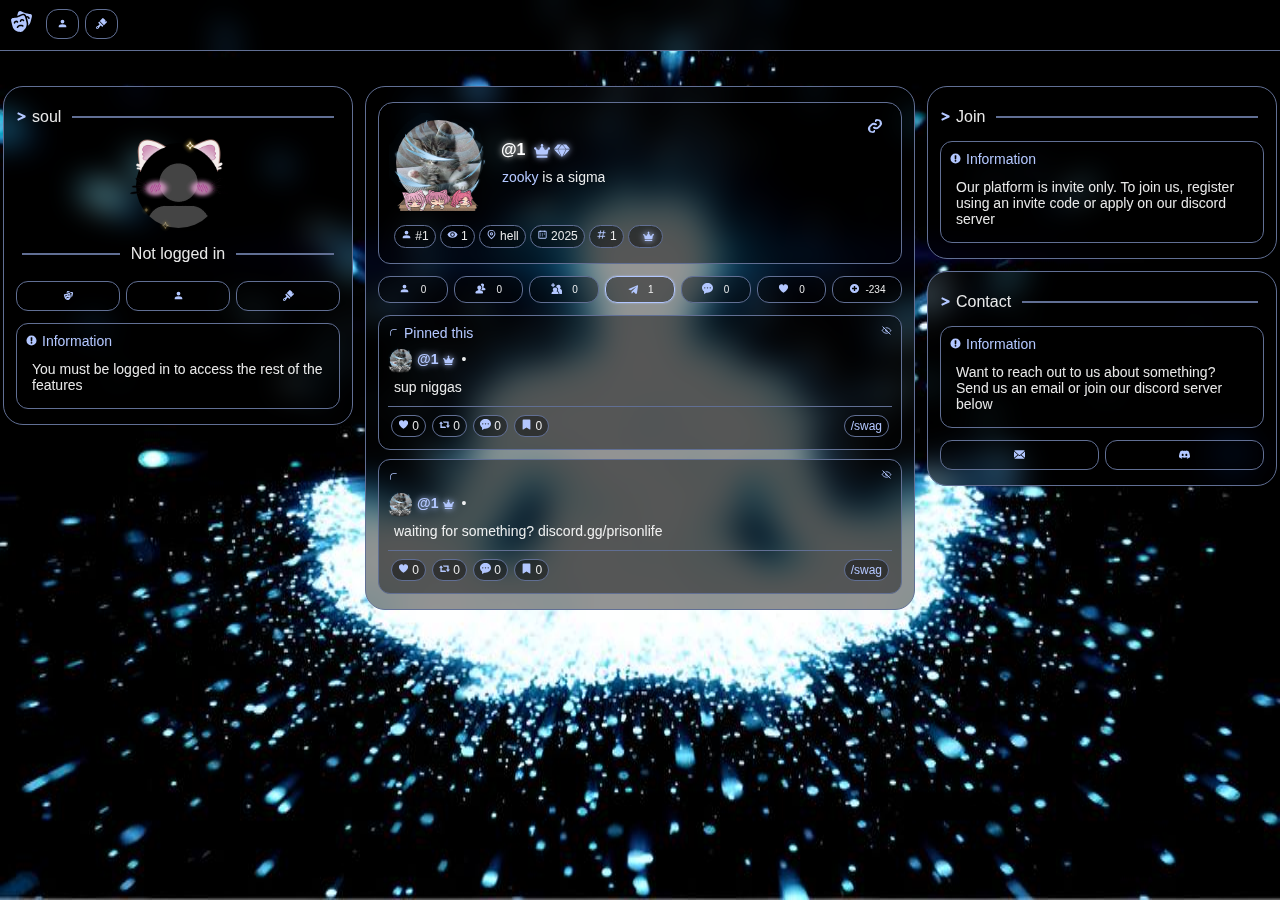
==== 9zs.html @ 9a7caa98 "Add files via upload" ====
<!DOCTYPE html>
<html lang="en" data-beasties-container>
  <head>
    <meta charset="utf-8" />
    <base />
    <title>@1</title>
    <meta name="viewport" content="width=device-width, initial-scale=1" />
    <link rel="icon" type="image/x-icon" href="../assets/img/favicon.ico" />
    <style>
      :root {
        --bg: #000000;
        --c-a: #0000006b;
        --c-b: #ffffff38;
        --c-c: #ffffffda;
        --c-d: #ffffffe8;
        --c-e: #ff4545;
        --b-a: 20px;
        --b-b: 15px;
        --b-c: 12px;
      }
      @media all and (min-width: 701px) {
        .pg {
          width: 550px;
        }
        .pgl,
        .pgr {
          width: 350px;
        }
        .pg,
        .pgl,
        .pgr {
          padding: 6px 3px;
          border-radius: var(--b-a);
          border: 1.5px solid var(--c-b);
          margin: 6px;
        }
        .app {
          margin: 80px 0;
        }
        .bg {
          background-size: 100% 100%;
        }
        .bn {
          border-radius: var(--b-b) var(--b-b) var(--b-c) var(--b-c);
        }
        .nvb {
          display: block;
          margin: 6px;
          float: left;
        }
        .nvt {
          display: none;
        }
      }
      @media all and (max-width: 700px) {
        .pg {
          width: 100dvw;
          min-height: 100dvh;
          margin: 0;
          padding: 50px 0 80px;
          border: none;
          border-radius: 0;
        }
        .app {
          margin: 0;
        }
        .bg {
          background-size: cover;
        }
        .bn {
          border-radius: var(--b-c);
        }
        .nvt {
          display: block;
          float: right;
          margin: 9px 3px;
        }
        .pgl,
        .pgr,
        .nvb {
          display: none;
        }
      }
      .app {
        display: flex;
        flex-direction: row;
        align-items: flex-start;
        justify-content: center;
      }
      .nv {
        display: inline-block;
        vertical-align: bottom;
        text-align: center;
        width: 100dvw;
        overflow: hidden;
        border-bottom: 1.5px solid var(--c-b);
        background: var(--c-a);
        -webkit-backdrop-filter: blur(15px);
        backdrop-filter: blur(15px);
        position: fixed;
        left: 0;
        top: 0;
        z-index: 999999;
        min-height: 50px;
      }
      .nvlg {
        display: flex;
        margin: 9px 3px 9px 9px;
        float: left;
        align-items: center;
        cursor: pointer;
      }
      .nvsc {
        background: var(--c-c);
        height: 2px;
        position: absolute;
        bottom: 0;
        transition: width 0.2s ease;
      }
      .pg {
        display: inline-block;
        text-align: center;
        background: var(--c-a);
        -webkit-backdrop-filter: blur(15px);
        backdrop-filter: blur(15px);
        box-sizing: border-box;
      }
      .pgl,
      .pgr {
        text-align: center;
        background: var(--c-a);
        -webkit-backdrop-filter: blur(15px);
        backdrop-filter: blur(15px);
        box-sizing: border-box;
      }
      .hd {
        margin: 9px;
        display: flex;
        flex-direction: row;
        align-items: center;
        gap: 5px;
        font-size: 16px;
        height: 30px;
        color: var(--c-d);
      }
      .dvdr {
        border: 1.5px solid var(--c-b);
        flex-grow: 1;
        margin: 6px;
      }
      .ints {
        display: flex;
        flex-direction: row;
        flex-wrap: wrap;
        justify-content: flex-start;
        border-top: 1.5px solid var(--c-b);
        margin-top: 5px;
        padding-top: 5px;
      }
      .ints:empty {
        display: none;
      }
      .int {
        padding: 3px 6px;
        font-size: 12px;
      }
      .mnt {
        padding: 0;
        margin: 0;
        background: none;
        border: none;
        box-shadow: none;
        color: var(--c-c);
        -webkit-user-select: none;
        user-select: none;
        cursor: pointer;
        font-size: inherit;
        text-align: left;
      }
      .mnt:hover {
        padding: 0;
        margin: 0;
        background: none;
        border: none;
        box-shadow: none;
        color: var(--c-c);
        text-shadow: 0 0 5px var(--c-b);
      }
      .lnk {
        padding: 0;
        margin: 0;
        background: none;
        border: none;
        box-shadow: none;
        color: var(--c-c);
        -webkit-user-select: none;
        user-select: none;
        cursor: pointer;
      }
      .lnk:hover {
        padding: 0;
        margin: 0;
        background: none;
        border: none;
        box-shadow: none;
        color: var(--c-c);
        text-shadow: 0 0 5px var(--c-b);
      }
      .ev {
        display: flex;
        align-items: center;
        justify-content: space-evenly;
      }
      .bdgc {
        position: relative;
        display: inline-block;
        -webkit-user-select: none;
        user-select: none;
      }
      .bdg {
        margin: 2px;
        vertical-align: middle;
        -webkit-user-select: none;
        user-select: none;
        transition: transform 0.2s ease-in-out;
      }
      .bdg:hover {
        transform: rotate(360deg);
      }
      .av {
        margin: 2px;
        border-radius: 50%;
        vertical-align: middle;
        pointer-events: none;
        -webkit-user-select: none;
        user-select: none;
      }
      .csml {
        position: absolute;
        vertical-align: middle;
        pointer-events: none;
        -webkit-user-select: none;
        user-select: none;
        left: -5px;
        top: -5px;
      }
      .csms {
        position: absolute;
        vertical-align: middle;
        pointer-events: none;
        -webkit-user-select: none;
        user-select: none;
        left: 0;
        top: 0;
      }
      .bg {
        width: 100dvw;
        height: 100dvh;
        background-repeat: no-repeat;
        position: fixed;
        top: 0;
        left: 0;
      }
      .bn {
        background: var(--c-a);
        background-repeat: no-repeat;
        background-size: 100% 100%;
        border: 1.5px solid var(--c-b);
        padding: 15px;
        margin: 9px;
        animation: fdanim 0.2s ease-in;
      }
      .un {
        color: var(--x);
        font-size: inherit;
        font-weight: 700;
        margin: 3px;
        -webkit-user-select: none;
        user-select: none;
        cursor: pointer;
      }
      .dt {
        font-size: 14px;
        margin: 0 5px;
        -webkit-user-select: none;
        user-select: none;
      }
      .hl {
        font-size: 14px;
        margin: 0 0 6px;
        color: var(--c-c);
      }
      .cn {
        overflow: auto;
        max-height: 1500px;
        border: 1.5px solid var(--c-b);
        border-radius: var(--b-c);
        padding: 9px;
        word-wrap: break-word;
        margin: 9px;
        font-size: 14px;
        text-align: left;
        z-index: 9999;
        background: var(--c-a);
        animation: fdanim 0.2s ease-in;
      }
      .ubl {
        margin: 0;
        padding: 3px 4px;
        font-size: 12px;
        position: absolute;
        width: 79px;
        height: 17px;
        bottom: -5px;
        left: 0;
        overflow: auto;
        z-index: 99999;
        text-align: center;
        color: var(--c-d);
        -webkit-user-select: none;
        user-select: none;
        text-decoration: none;
        white-space: nowrap;
        cursor: pointer;
        background-repeat: no-repeat;
        background-size: 100% 100%;
        align-content: center;
      }
      .ubs {
        margin: 0;
        padding: 2px;
        font-size: 4px;
        position: absolute;
        width: 20px;
        height: 4px;
        bottom: 0;
        left: 0;
        overflow: auto;
        z-index: 99999;
        text-align: center;
        color: var(--c-d);
        -webkit-user-select: none;
        user-select: none;
        text-decoration: none;
        white-space: nowrap;
        cursor: pointer;
        background-repeat: no-repeat;
        background-size: 100% 100%;
        align-content: center;
      }
      .bi {
        max-height: 85px;
        overflow: auto;
        text-align: left;
        word-break: break-word;
        white-space: pre-wrap;
        color: var(--c-d);
        -webkit-user-select: none;
        user-select: none;
        font-size: 14px;
      }
      .cnt {
        color: var(--c-d);
        text-align: left;
        word-break: break-word;
        white-space: pre-wrap;
        padding: 6px;
        font-size: inherit;
      }
      .tr {
        float: right;
        font-size: 12px;
        color: var(--c-c);
      }
      .rw {
        display: flex;
        flex-direction: row;
        justify-content: space-evenly;
        margin: 6px;
        animation: fdanim 0.2s ease-in;
      }
      .bx {
        text-align: center;
        padding: 3px 6px;
        margin: 9px;
        border-radius: var(--b-c);
        background: var(--c-a);
        border: 1.5px solid var(--c-b);
        color: var(--c-d);
        -webkit-user-select: none;
        user-select: none;
        text-decoration: none;
        font-size: 12px;
        z-index: 999999;
        animation: fdanim 0.2s ease-in;
      }
      .sig {
        padding: 3px 6px;
        margin: 3px 3px 3px auto;
        text-align: center;
        border-radius: var(--b-c);
        background: var(--c-a);
        border: 1.5px solid var(--c-b);
        color: var(--c-d);
        -webkit-user-select: none;
        user-select: none;
        text-decoration: none;
        font-size: 12px;
        z-index: 999999;
        animation: fdanim 0.2s ease-in;
      }
      @keyframes fdanim {
        0% {
          opacity: 0;
        }
        to {
          opacity: 1;
        }
      }
      .glw {
        filter: drop-shadow(0 0 3px var(--x));
      }
      [data-title]:hover {
        position: relative;
      }
      [data-title]:hover:after {
        background: var(--c-a);
        border: 1.5px solid var(--c-b);
        border-radius: var(--b-c);
        color: var(--c-d);
        -webkit-user-select: none;
        user-select: none;
        text-decoration: none;
        font-size: 14px;
        content: attr(data-title);
        margin-bottom: 10px;
        top: -35px;
        left: 0;
        padding: 6px 10px;
        position: absolute;
        width: max-content;
        z-index: 9999;
        cursor: pointer;
        animation: datatitleanim 0.2s ease forwards, fdoanim 2s forwards;
      }
      @keyframes datatitleanim {
        0% {
          transform: scale(0);
          top: 0;
        }
        to {
          transform: scale(1);
          top: -35px;
        }
      }
      body,
      html {
        display: flex;
        flex-direction: column;
        align-items: center;
        text-align: center;
        width: 100%;
        min-height: 100dvh;
        overflow-x: hidden;
        background: var(--bg);
        color: var(--c-d);
        font-family: arial;
        box-sizing: border-box;
        margin: 0;
        padding: 0;
        -webkit-text-size-adjust: 100%;
        scrollbar-width: none;
      }
      *::-webkit-scrollbar {
        display: none;
      }
      button,
      a {
        text-align: center;
        align-items: center;
        padding: 6px 10px;
        margin: 3px;
        border-radius: var(--b-c);
        background: var(--c-a);
        color: var(--c-d);
        border: 1.5px solid var(--c-b);
        -webkit-user-select: none;
        user-select: none;
        text-decoration: none;
        font-size: 14px;
        transition: transform 0.2s;
        cursor: pointer;
      }
      img {
        -webkit-user-select: none;
        user-select: none;
      }
      button:hover,
      a:hover,
      .act,
      .bn:hover,
      .cn:hover,
      .bx:hover,
      .sig:hover {
        border: 1.5px solid var(--c-c);
        box-shadow: 0 0 1.5px var(--c-c);
      }
    </style>
    <link
      rel="stylesheet"
      href="styles-ADPBW2C3.css"
      media="print"
      onload="this.media='all'"
    />
    <noscript><link rel="stylesheet" href="styles-ADPBW2C3.css" /></noscript>
    <meta name="title" content="@1" />
    <meta name="og:title" content="@1" />
    <meta name="twitter:title" content="@1" />
    <meta name="description" content="hi from mars" />
    <meta name="og:description" content="" />
    <meta name="theme-color" content="#b3c7ff" />
    <meta name="og:image" content="" />
    <meta name="twitter:card" content="summary" />
    <meta name="og:type" content="website" />
  </head>
  <body>
    <!--nghm-->
    <script type="text/javascript" id="ng-event-dispatch-contract">
      (() => {
        function p(t, n, r, o, e, i, f, m) {
          return {
            eventType: t,
            event: n,
            targetElement: r,
            eic: o,
            timeStamp: e,
            eia: i,
            eirp: f,
            eiack: m,
          };
        }
        function u(t) {
          let n = [],
            r = (e) => {
              n.push(e);
            };
          return {
            c: t,
            q: n,
            et: [],
            etc: [],
            d: r,
            h: (e) => {
              r(p(e.type, e, e.target, t, Date.now()));
            },
          };
        }
        function s(t, n, r) {
          for (let o = 0; o < n.length; o++) {
            let e = n[o];
            (r ? t.etc : t.et).push(e), t.c.addEventListener(e, t.h, r);
          }
        }
        function c(t, n, r, o, e = window) {
          let i = u(t);
          e._ejsas || (e._ejsas = {}), (e._ejsas[n] = i), s(i, r), s(i, o, !0);
        }
        window.__jsaction_bootstrap = c;
      })();
    </script>
    <script>
      window.__jsaction_bootstrap(document.body, "ng", ["click"], ["error"]);
    </script>
    <root ng-version="19.1.1" ngh="29" ng-server-context="ssr"
      ><!----><!----><router-outlet
      ></router-outlet
      ><profile ngh="28"
        ><div class="app" style="--c-b: #616f94; --c-c: #b3c7ff">
          <navbar ngh="4"
            ><div class="nv">
              <div class="nvlg" tabindex="0" jsaction="click:;">
                <icons
                  icon="logo"
                  width="25"
                  height="25"
                  color="var(--c-c)"
                  ngh="0"
                  ><svg
                    viewBox="0 0 24 24"
                    fill="none"
                    xmlns="http://www.w3.org/2000/svg"
                    width="25"
                    height="25"
                  >
                    <g fill="var(--c-c)">
                      <path
                        d="m21.54 9.14-.85 3.3a6.76 6.76 0 0 1-2.34 3.68 8.64 8.64 0 0 0-.14-3.82l-.86-3.37-.15-.58c.17-.08.38-.1.6-.04.37.1.6.4.63.7a.75.75 0 1 0 1.5-.15 2.34 2.34 0 0 0-1.75-2 2.4 2.4 0 0 0-1.41.05l-.02-.05a3.61 3.61 0 0 0-1.17-1.69 3.45 3.45 0 0 0-1.13-.56 3.43 3.43 0 0 0-2.07.12c-.55.19-1.2.5-1.92.83l-.07.03c-1.19.56-1.66.77-2.15.93l-.44.13.33-1.27c.44-1.72.66-2.58 1.23-3.01.2-.15.41-.25.64-.32.68-.2 1.46.17 3.01.9 1.15.54 1.73.8 2.33 1l.63.18c.61.14 1.24.21 2.5.35 1.69.18 2.54.27 3.04.8.16.17.3.38.4.6.29.68.07 1.54-.37 3.26Z"
                      />
                      <path
                        fill-rule="evenodd"
                        clip-rule="evenodd"
                        d="m16.76 12.68-.85-3.3c-.44-1.72-.66-2.58-1.23-3.01-.2-.15-.41-.25-.64-.32-.68-.2-1.46.17-3.02.9-1.15.54-1.72.8-2.32 1l-.63.18c-.62.14-1.24.21-2.5.35-1.7.18-2.54.27-3.04.8-.16.17-.3.38-.4.6-.29.68-.07 1.54.37 3.26l.85 3.3c.99 3.87 4.3 5.09 6.51 5.47.68.11 1.02.17 2.05-.12a3.76 3.76 0 0 0 1.82-.97c1.74-1.48 4.02-4.27 3.03-8.14ZM6 13.37c.02-.3.25-.6.63-.7.38-.1.73.04.9.29a.75.75 0 0 0 1.23-.88 2.34 2.34 0 0 0-2.52-.86 2.34 2.34 0 0 0-1.74 2 .75.75 0 0 0 1.5.15Zm5.8-1.56c.02-.3.25-.6.63-.7.38-.1.73.05.9.3a.75.75 0 1 0 1.22-.88 2.34 2.34 0 0 0-2.5-.87 2.34 2.34 0 0 0-1.75 2.01.75.75 0 0 0 1.5.14Zm1.84 3.82a.75.75 0 0 1-.89 1.21l-.1-.05c-.07-.05-.2-.1-.4-.16a3.2 3.2 0 0 0-1.68.04 3.2 3.2 0 0 0-1.48.81 2.06 2.06 0 0 0-.32.42.75.75 0 0 1-1.37-.6l.68.3-.68-.3v-.01l.01-.03a1.92 1.92 0 0 1 .15-.26 4.7 4.7 0 0 1 2.62-1.78 4.7 4.7 0 0 1 2.47-.03 3.56 3.56 0 0 1 .95.41l.02.02h.01Z"
                      />
                    </g></svg
                  ><!----><!----><!----><!----><!----><!----><!----><!----><!----><!----><!----><!----><!----><!----><!----><!----><!----><!----><!----><!----><!----><!----><!----><!----><!----><!----><!----><!----><!----><!----><!----><!----><!----><!----><!----><!----><!----><!----><!----><!----><!----><!----><!----><!----><!----><!----><!----><!----><!----><!----><!----><!----><!----><!----></icons
                >
              </div>
              <!----><button class="nvt" jsaction="click:;">
                <icons icon="bars" width="11" height="11" ngh="1"
                  ><!----><!----><!----><!----><!----><!----><!----><!----><!----><!----><!----><!----><!----><!----><!----><!----><!----><!----><!----><!----><!----><!----><!----><!----><!----><!----><!----><!----><!----><!----><!----><!----><!----><!----><!----><!----><!----><!----><svg
                    viewBox="-32 0 512 512"
                    xmlns="http://www.w3.org/2000/svg"
                    width="11"
                    height="11"
                    fill="var(--c-c)"
                  >
                    <path
                      d="M16 132h416a16 16 0 0 0 16-16V76a16 16 0 0 0-16-16H16A16 16 0 0 0 0 76v40a16 16 0 0 0 16 16zm0 160h416a16 16 0 0 0 16-16v-40a16 16 0 0 0-16-16H16a16 16 0 0 0-16 16v40a16 16 0 0 0 16 16zm0 160h416a16 16 0 0 0 16-16v-40a16 16 0 0 0-16-16H16a16 16 0 0 0-16 16v40a16 16 0 0 0 16 16z"
                    /></svg
                  ><!----><!----><!----><!----><!----><!----><!----><!----><!----><!----><!----><!----><!----><!----><!----><!----></icons
                >
              </button>
              <div class="nvb">
                <!----><button
                  routerlink="/auth"
                  tabindex="0"
                  jsaction="click:;"
                >
                  <icons
                    icon="user"
                    width="11"
                    height="11"
                    color="var(--c-c)"
                    ngh="2"
                    ><!----><!----><!----><!----><!----><!----><svg
                      viewBox="0 0 32 32"
                      xmlns="http://www.w3.org/2000/svg"
                      width="11"
                      height="11"
                      fill="var(--c-c)"
                    >
                      <path
                        d="M16 16a5 5 0 1 0 0-11 5 5 0 0 0 0 11zm0 2c-7 0-11 3-11 5v4h22v-4c0-2-4-5-11-5z"
                      /></svg
                    ><!----><!----><!----><!----><!----><!----><!----><!----><!----><!----><!----><!----><!----><!----><!----><!----><!----><!----><!----><!----><!----><!----><!----><!----><!----><!----><!----><!----><!----><!----><!----><!----><!----><!----><!----><!----><!----><!----><!----><!----><!----><!----><!----><!----><!----><!----><!----><!----></icons
                  ></button
                ><!----><button
                  routerlink="/premium"
                  tabindex="0"
                  jsaction="click:;"
                >
                  <icons
                    icon="brush"
                    width="11"
                    height="11"
                    color="var(--c-c)"
                    ngh="3"
                    ><!----><!----><!----><!----><!----><!----><!----><!----><!----><!----><!----><!----><!----><!----><!----><!----><!----><!----><!----><!----><!----><!----><!----><!----><!----><svg
                      xmlns="http://www.w3.org/2000/svg"
                      viewBox="0 0 444.9 444.9"
                      xml:space="preserve"
                      width="11"
                      height="11"
                      fill="var(--c-c)"
                    >
                      <path
                        d="M440 173c6-6 6-15 0-21l-22-23c-5-5-13-5-19-1l-47 32 32-48c4-6 3-14-2-19l-49-49c-5-4-11-5-17-3l-9 4 4-9c3-5 2-12-3-16L293 4c-6-5-15-5-21 0L153 123l168 169 119-119zM131 146l-35 34a15 15 0 0 0 0 21l33 33a29 29 0 0 1-5 45c-96 62-105 71-108 73a54 54 0 0 0 76 77c3-3 12-12 74-108a29 29 0 0 1 45-5l33 33c5 6 15 6 21 0l34-35-168-168zM70 405a21 21 0 1 1-30-30 21 21 0 0 1 30 30z"
                      /></svg
                    ><!----><!----><!----><!----><!----><!----><!----><!----><!----><!----><!----><!----><!----><!----><!----><!----><!----><!----><!----><!----><!----><!----><!----><!----><!----><!----><!----><!----><!----></icons
                  >
                </button>
              </div>
              <div class="nvsc" style="width: 0%"></div></div
          ></navbar>
          <div
            class="bg"
            style="background-image: url(../assets/img/2024/8/mega.png)"
          ></div>
          <left ngh="8"
            ><div style="display: flex; flex-direction: column">
              <!---->
              <div class="pgl">
                <div class="hd">
                  <icons
                    icon="rightarrow"
                    width="11"
                    height="11"
                    color="var(--c-c)"
                    ngh="5"
                    ><!----><!----><!----><!----><!----><!----><!----><!----><!----><!----><!----><!----><!----><!----><svg
                      viewBox="-64 0 512 512"
                      xmlns="http://www.w3.org/2000/svg"
                      width="11"
                      height="11"
                      fill="var(--c-c)"
                    >
                      <path
                        d="M365.5 209.8 59.2 67a32 32 0 0 0-42.6 15.5L3 111.6a32 32 0 0 0 15.5 42.7L237 256 18.5 358A32 32 0 0 0 3 400.5l13.5 29A32 32 0 0 0 59.1 445l306.4-143a32 32 0 0 0 18.5-29V239a32 32 0 0 0-18.5-29z"
                      /></svg
                    ><!----><!----><!----><!----><!----><!----><!----><!----><!----><!----><!----><!----><!----><!----><!----><!----><!----><!----><!----><!----><!----><!----><!----><!----><!----><!----><!----><!----><!----><!----><!----><!----><!----><!----><!----><!----><!----><!----><!----><!----></icons
                  >
                  soul
                  <div class="dvdr"></div>
                </div>
                <div class="rw">
                  <avatar size="large" ngh="6"
                    ><div style="display: inline-block; position: relative">
                      <!----><img
                        alt="kitty"
                        src="../assets/img/static/cosmetics/kitty.png"
                        width="100"
                        height="100"
                        class="csml"
                        jsaction="error:;"
                      /><!----><img
                        alt="avatar"
                        class="av"
                        src="../assets/img/static/images/avatar.png"
                        width="85"
                        height="85"
                        jsaction="error:;"
                      /></div
                  ></avatar>
                </div>
                <div class="hd">
                  <div class="dvdr"></div>
                  <div style="margin: 0; font-size: 16px">Not logged in</div>
                  <div class="dvdr"></div>
                </div>
                <div class="rw">
                  <button
                    routerlink="/"
                    style="width: 100%"
                    tabindex="0"
                    jsaction="click:;"
                  >
                    <icons
                      icon="logo"
                      width="11"
                      height="11"
                      color="var(--c-c)"
                      ngh="0"
                      ><svg
                        viewBox="0 0 24 24"
                        fill="none"
                        xmlns="http://www.w3.org/2000/svg"
                        width="11"
                        height="11"
                      >
                        <g fill="var(--c-c)">
                          <path
                            d="m21.54 9.14-.85 3.3a6.76 6.76 0 0 1-2.34 3.68 8.64 8.64 0 0 0-.14-3.82l-.86-3.37-.15-.58c.17-.08.38-.1.6-.04.37.1.6.4.63.7a.75.75 0 1 0 1.5-.15 2.34 2.34 0 0 0-1.75-2 2.4 2.4 0 0 0-1.41.05l-.02-.05a3.61 3.61 0 0 0-1.17-1.69 3.45 3.45 0 0 0-1.13-.56 3.43 3.43 0 0 0-2.07.12c-.55.19-1.2.5-1.92.83l-.07.03c-1.19.56-1.66.77-2.15.93l-.44.13.33-1.27c.44-1.72.66-2.58 1.23-3.01.2-.15.41-.25.64-.32.68-.2 1.46.17 3.01.9 1.15.54 1.73.8 2.33 1l.63.18c.61.14 1.24.21 2.5.35 1.69.18 2.54.27 3.04.8.16.17.3.38.4.6.29.68.07 1.54-.37 3.26Z"
                          />
                          <path
                            fill-rule="evenodd"
                            clip-rule="evenodd"
                            d="m16.76 12.68-.85-3.3c-.44-1.72-.66-2.58-1.23-3.01-.2-.15-.41-.25-.64-.32-.68-.2-1.46.17-3.02.9-1.15.54-1.72.8-2.32 1l-.63.18c-.62.14-1.24.21-2.5.35-1.7.18-2.54.27-3.04.8-.16.17-.3.38-.4.6-.29.68-.07 1.54.37 3.26l.85 3.3c.99 3.87 4.3 5.09 6.51 5.47.68.11 1.02.17 2.05-.12a3.76 3.76 0 0 0 1.82-.97c1.74-1.48 4.02-4.27 3.03-8.14ZM6 13.37c.02-.3.25-.6.63-.7.38-.1.73.04.9.29a.75.75 0 0 0 1.23-.88 2.34 2.34 0 0 0-2.52-.86 2.34 2.34 0 0 0-1.74 2 .75.75 0 0 0 1.5.15Zm5.8-1.56c.02-.3.25-.6.63-.7.38-.1.73.05.9.3a.75.75 0 1 0 1.22-.88 2.34 2.34 0 0 0-2.5-.87 2.34 2.34 0 0 0-1.75 2.01.75.75 0 0 0 1.5.14Zm1.84 3.82a.75.75 0 0 1-.89 1.21l-.1-.05c-.07-.05-.2-.1-.4-.16a3.2 3.2 0 0 0-1.68.04 3.2 3.2 0 0 0-1.48.81 2.06 2.06 0 0 0-.32.42.75.75 0 0 1-1.37-.6l.68.3-.68-.3v-.01l.01-.03a1.92 1.92 0 0 1 .15-.26 4.7 4.7 0 0 1 2.62-1.78 4.7 4.7 0 0 1 2.47-.03 3.56 3.56 0 0 1 .95.41l.02.02h.01Z"
                          />
                        </g></svg
                      ><!----><!----><!----><!----><!----><!----><!----><!----><!----><!----><!----><!----><!----><!----><!----><!----><!----><!----><!----><!----><!----><!----><!----><!----><!----><!----><!----><!----><!----><!----><!----><!----><!----><!----><!----><!----><!----><!----><!----><!----><!----><!----><!----><!----><!----><!----><!----><!----><!----><!----><!----><!----><!----><!----></icons
                    ></button
                  ><button
                    routerlink="/auth"
                    style="width: 100%"
                    tabindex="0"
                    jsaction="click:;"
                  >
                    <icons
                      icon="user"
                      width="11"
                      height="11"
                      color="var(--c-c)"
                      ngh="2"
                      ><!----><!----><!----><!----><!----><!----><svg
                        viewBox="0 0 32 32"
                        xmlns="http://www.w3.org/2000/svg"
                        width="11"
                        height="11"
                        fill="var(--c-c)"
                      >
                        <path
                          d="M16 16a5 5 0 1 0 0-11 5 5 0 0 0 0 11zm0 2c-7 0-11 3-11 5v4h22v-4c0-2-4-5-11-5z"
                        /></svg
                      ><!----><!----><!----><!----><!----><!----><!----><!----><!----><!----><!----><!----><!----><!----><!----><!----><!----><!----><!----><!----><!----><!----><!----><!----><!----><!----><!----><!----><!----><!----><!----><!----><!----><!----><!----><!----><!----><!----><!----><!----><!----><!----><!----><!----><!----><!----><!----><!----></icons
                    ></button
                  ><button
                    routerlink="/premium"
                    style="width: 100%"
                    tabindex="0"
                    jsaction="click:;"
                  >
                    <icons
                      icon="brush"
                      width="11"
                      height="11"
                      color="var(--c-c)"
                      ngh="3"
                      ><!----><!----><!----><!----><!----><!----><!----><!----><!----><!----><!----><!----><!----><!----><!----><!----><!----><!----><!----><!----><!----><!----><!----><!----><!----><svg
                        xmlns="http://www.w3.org/2000/svg"
                        viewBox="0 0 444.9 444.9"
                        xml:space="preserve"
                        width="11"
                        height="11"
                        fill="var(--c-c)"
                      >
                        <path
                          d="M440 173c6-6 6-15 0-21l-22-23c-5-5-13-5-19-1l-47 32 32-48c4-6 3-14-2-19l-49-49c-5-4-11-5-17-3l-9 4 4-9c3-5 2-12-3-16L293 4c-6-5-15-5-21 0L153 123l168 169 119-119zM131 146l-35 34a15 15 0 0 0 0 21l33 33a29 29 0 0 1-5 45c-96 62-105 71-108 73a54 54 0 0 0 76 77c3-3 12-12 74-108a29 29 0 0 1 45-5l33 33c5 6 15 6 21 0l34-35-168-168zM70 405a21 21 0 1 1-30-30 21 21 0 0 1 30 30z"
                        /></svg
                      ><!----><!----><!----><!----><!----><!----><!----><!----><!----><!----><!----><!----><!----><!----><!----><!----><!----><!----><!----><!----><!----><!----><!----><!----><!----><!----><!----><!----><!----></icons
                    >
                  </button>
                </div>
                <div class="cn">
                  <div class="hl">
                    <icons
                      icon="info"
                      width="11"
                      height="11"
                      color="var(--c-c)"
                      ngh="7"
                      ><!----><!----><!----><!----><!----><!----><!----><!----><!----><!----><!----><!----><!----><!----><!----><!----><!----><!----><!----><!----><!----><!----><!----><!----><!----><!----><!----><!----><!----><!----><!----><!----><!----><!----><!----><!----><!----><!----><!----><svg
                        xmlns="http://www.w3.org/2000/svg"
                        viewBox="0 0 24 24"
                        width="11"
                        height="11"
                        fill="var(--c-c)"
                      >
                        <path
                          fill-rule="evenodd"
                          d="M1 12a11 11 0 1 1 22 0 11 11 0 0 1-22 0m9-6c0-.5.5-1 1-1h2c.5 0 1 .5 1 1l-.4 7c0 .6-.5 1-1 1h-1.2a1 1 0 0 1-1-1l-.3-7Zm4 11a2 2 0 1 1-4 0 2 2 0 0 1 4 0"
                          clip-rule="evenodd"
                        /></svg
                      ><!----><!----><!----><!----><!----><!----><!----><!----><!----><!----><!----><!----><!----><!----><!----></icons
                    ><span style="margin-left: 5px">Information</span>
                  </div>
                  <div class="cnt">You must be logged in to access the rest of the features</div>
                </div>
              </div>
              <!---->
            </div></left
          >
          <div class="pg">
            <div class="bn">
              <div style="position: relative">
                <div style="position: absolute; top: 0px; right: 0px">
                  <a
                    target="_blank"
                    rel="noopener noreferrer"
                    style="
                      padding: 0;
                      background: none;
                      border: none;
                      box-shadow: none;
                    "
                    href="https@discord.gg/prisonlife"
                    data-title="https://discord.gg/prisonlife"
                    ><icons icon="link" width="16" height="16" ngh="9"
                      ><!----><!----><!----><!----><!----><!----><!----><!----><!----><!----><!----><!----><!----><!----><!----><!----><!----><!----><!----><!----><!----><!----><!----><!----><!----><!----><!----><!----><svg
                        viewBox="0 0 24 24"
                        fill="none"
                        xmlns="http://www.w3.org/2000/svg"
                        width="16"
                        height="16"
                      >
                        <path
                          d="M16 2c-1-1-3 0-4 1v3h2V5a3 3 0 0 1 5 3v2l-3 3a3 3 0 0 1-4 0h-2l-1 1v1a6 6 0 0 0 9 0l3-3a6 6 0 0 0-5-10Z"
                          fill="  #b3c7ff"
                        />
                        <path
                          d="M11 7a6 6 0 0 0-5 2l-3 3a6 6 0 0 0 5 10c1 1 3 0 4-1v-3h-2v1a3 3 0 0 1-5-3v-2l3-3a3 3 0 0 1 4 0h2l1-1V9a6 6 0 0 0-4-2Z"
                          fill="#b3c7ff"
                        /></svg
                      ><!----><!----><!----><!----><!----><!----><!----><!----><!----><!----><!----><!----><!----><!----><!----><!----><!----><!----><!----><!----><!----><!----><!----><!----><!----><!----></icons
                    ></a
                  ><!---->
                </div>
              </div>
              <div
                style="display: flex; flex-direction: row; align-items: center"
              >
                <avatar size="large" ngh="10"
                  ><div style="display: inline-block; position: relative">
                    <div
                      tabindex="0"
                      class="ubl"
                      style="
                        border: none;
                        backdrop-filter: none;
                        -webkit-backdrop-filter: none;
                        border-radius: 0;
                        background-image: url(../assets/img/2025/1/R4x8135.png);
                      "
                      jsaction="click:;"
                    >
                      <!---->
                    </div>
                    <!----><img
                      alt="air"
                      src="../assets/img/static/cosmetics/air.png"
                      width="100"
                      height="100"
                      class="csml"
                      jsaction="error:;"
                    /><!----><img
                      alt="avatar"
                      class="av"
                      src="../assets/img/static/images/image.png"
                      width="85"
                      height="85"
                      jsaction="error:;"
                    /></div
                ></avatar>
                <div style="text-align: left; margin-left: 15px">
                  <span class="un glw" style="--x: #ffffff; font-size: 16px"
                    >@1</span
                  ><!----><span style="display: inline-flex; margin-left: 3px"
                    ><div class="bdgc" data-title="Admin (Expires 01/01/2100)">
                      <svg
                        height="16"
                        width="16"
                        fill="var(--x)"
                        version="1.2"
                        xmlns="http://www.w3.org/2000/svg"
                        viewBox="0 0 256 240.5"
                        xml:space="preserve"
                        class="bdg glw"
                        style="--x: #b3c7ff"
                      >
                        <path
                          d="M41 196h174v31H41v-31zM236 59a20 20 0 0 0-18 29l-42 21-38-64a20 20 0 1 0-20 0l-38 64-41-21c2-2 2-5 2-9a20 20 0 1 0-16 20l15 77h176l16-77a20 20 0 0 0 24-20c0-11-9-20-20-20z"
                        />
                      </svg>
                    </div>
                    <!---->
                    <div class="bdgc" data-title="Premium (Expires 05/17/2040)">
                      <svg
                        width="16"
                        height="16"
                        fill="var(--x)"
                        viewBox="0 -5.5 56.3 56.3"
                        xmlns="http://www.w3.org/2000/svg"
                        class="bdg glw"
                        style="--x: #b3c7ff"
                      >
                        <path
                          d="m24 1 2-1H13L0 15h13Zm-8 14h24l-6-8-6-6-8 9ZM0 17l24 25-11-25Zm41 0H15l13 28 12-26Zm-9 25 24-25H44Zm24-27L43 0H31l12 15Z"
                        />
                      </svg>
                    </div>
                    <!----><!----></span
                  ><!---->
                  <div class="bi" style="margin: 8px 0 0 0"> <a href="a" class="mnt">zooky</a> is a sigma</div>
                  <!---->
                </div>
              </div>
              <div
                style="
                  display: flex;
                  flex-direction: row;
                  flex-wrap: wrap;
                  margin: 10px 0 0;
                "
              >
                <div
                  class="bx"
                  style="margin: 8px 4px 0 0"
                  data-title="User #1"
                >
                  <icons icon="user" width="11" height="11" ngh="2"
                    ><!----><!----><!----><!----><!----><!----><svg
                      viewBox="0 0 32 32"
                      xmlns="http://www.w3.org/2000/svg"
                      width="11"
                      height="11"
                      fill="#b3c7ff"
                    >
                      <path
                        d="M16 16a5 5 0 1 0 0-11 5 5 0 0 0 0 11zm0 2c-7 0-11 3-11 5v4h22v-4c0-2-4-5-11-5z"
                      /></svg
                    ><!----><!----><!----><!----><!----><!----><!----><!----><!----><!----><!----><!----><!----><!----><!----><!----><!----><!----><!----><!----><!----><!----><!----><!----><!----><!----><!----><!----><!----><!----><!----><!----><!----><!----><!----><!----><!----><!----><!----><!----><!----><!----><!----><!----><!----><!----><!----><!----></icons
                  >
                  #1
                </div>

                <!DOCTYPE html>
                <html>
                <head>
                <title>View Counter</title>
                </head>
                <body>
                
                <div class="bx" style="margin: 8px 4px 0 0" data-title="0 Views" id="view-box">
                  <icons icon="views" width="11" height="11">
                    <svg xmlns="http://www.w3.org/2000/svg" viewBox="0 0 24 24" width="11" height="11">
                      <path d="M12 9a3 3 0 0 0-3 3 3 3 0 0 0 3 3 3 3 0 0 0 3-3 3 3 0 0 0-3-3m0 8a5 5 0 0 1-5-5 5 5 0 0 1 5-5 5 5 0 0 1 5 5 5 5 0 0 1-5 5m0-12C7 5 3 8 1 12a12 12 0 0 0 22 0c-2-4-6-7-11-7Z" fill="#b3c7ff"></path>
                    </svg>
                  </icons>
                  <span id="view-count">0</span> 
                </div>
                
                <script>
                  let viewCount = localStorage.getItem('pageViews');
                
                  if (viewCount === null) {
                    viewCount = 0; // Initial view count
                  } else {
                    viewCount = parseInt(viewCount);
                  }
                
                  // Check if the user has already viewed the page.
                  if (document.cookie.indexOf('viewed=true') === -1) {
                    viewCount++;
                    localStorage.setItem('pageViews', viewCount);
                
                    // Set a cookie to indicate that the user has viewed the page.
                    document.cookie = 'viewed=true; expires=Fri, 31 Dec 9999 23:59:59 GMT';
                  }
                
                  document.getElementById('view-count').textContent = viewCount;
                  document.getElementById('view-box').dataset.title = viewCount + " Views";
                </script>


                <div
                  class="bx"
                  style="margin: 8px 4px 0 0"
                  data-title="Currently in hell"
                >
                  <icons icon="location" width="11" height="11" ngh="11"
                    ><!----><!----><!----><!----><!----><!----><!----><!----><!----><!----><!----><!----><!----><!----><!----><!----><!----><!----><!----><!----><!----><!----><!----><!----><!----><!----><!----><!----><!----><svg
                      viewBox="0 0 24 24"
                      aria-hidden="true"
                      width="11"
                      height="11"
                      fill="#b3c7ff"
                    >
                      <path
                        d="M12 7a3.5 3.5 0 1 0 0 7 3.5 3.5 0 0 0 0-7zm0 5a1.5 1.5 0 1 1 0-3 1.5 1.5 0 0 1 0 3zm0-10a8.5 8.5 0 0 0-8.5 8.5c0 6 7.6 11.1 8 11.3l.5.4.6-.4c.3-.2 7.9-5.3 7.9-11.3C20.5 5.8 16.7 2 12 2zm0 17.8c-1.7-1.3-6.5-5.2-6.5-9.3a6.5 6.5 0 0 1 13 0c0 4-4.8 8-6.5 9.3z"
                      /></svg
                    ><!----><!----><!----><!----><!----><!----><!----><!----><!----><!----><!----><!----><!----><!----><!----><!----><!----><!----><!----><!----><!----><!----><!----><!----><!----></icons
                  >
                  hell
                </div>
                <!----><!---->
                <div
                  class="bx"
                  style="margin: 8px 4px 0 0"
                  data-title="Joined 01/31/2025"
                >
                  <icons icon="calendar" width="11" height="11" ngh="12"
                    ><!----><!----><!----><!----><!----><!----><!----><!----><!----><!----><!----><!----><!----><!----><!----><!----><!----><!----><!----><!----><!----><!----><!----><!----><!----><!----><!----><!----><!----><!----><svg
                      viewBox="0 0 24 24"
                      aria-hidden="true"
                      width="11"
                      height="11"
                      fill="#b3c7ff"
                    >
                      <path
                        d="M7 4V3h2v1h6V3h2v1h2c1 0 2 1 2 3v12l-2 2H6c-2 0-3-1-3-2V7c0-2 1-3 3-3h1zm0 2H6L5 7v12h14V6h-2v1h-2V6H9v1H7V6zm0 6h2v-2H7v2zm0 4h2v-2H7v2zm4-4h2v-2h-2v2zm0 4h2v-2h-2v2zm4-4h2v-2h-2v2z"
                      /></svg
                    ><!----><!----><!----><!----><!----><!----><!----><!----><!----><!----><!----><!----><!----><!----><!----><!----><!----><!----><!----><!----><!----><!----><!----><!----></icons
                  >
                  2025
                </div>
                <!---->
                <div
                  class="bx"
                  style="margin: 8px 4px 0 0"
                  data-title="Member of #1"
                >
                  <icons icon="hashtag" width="11" height="11" ngh="13"
                    ><!----><!----><!----><!----><!----><!----><!----><!----><!----><!----><!----><!----><!----><!----><!----><!----><!----><!----><!----><!----><!----><!----><!----><!----><!----><!----><!----><!----><!----><!----><!----><!----><!----><!----><!----><!----><!----><!----><!----><!----><!----><!----><svg
                      xmlns="http://www.w3.org/2000/svg"
                      fill="none"
                      viewBox="0 0 24 24"
                      width="11"
                      height="11"
                    >
                      <path
                        stroke-linecap="round"
                        stroke-width="2"
                        d="M10 4 7 20M17 4l-3 16M5 8h15M4 16h15"
                        stroke="#b3c7ff"
                      /></svg
                    ><!----><!----><!----><!----><!----><!----><!----><!----><!----><!----><!----><!----></icons
                  >
                  1
                </div>
                <!---->
                <div
                  class="bx"
                  style="margin: 8px 4px 0 0"
                  data-title="Invited by @me"
                >
                  <display ngh="14"
                    ><span
                      class="un glw"
                      tabindex="0"
                      style="--x: #b3c7ff"
                      jsaction="click:;"
                      ></span
                    ><!----><svg
                      height="11"
                      width="11"
                      fill="var(--x)"
                      version="1.2"
                      xmlns="http://www.w3.org/2000/svg"
                      viewBox="0 0 256 240.5"
                      xml:space="preserve"
                      class="bdg glw"
                      style="--x: #b3c7ff"
                    >
                      <path
                        d="M41 196h174v31H41v-31zM236 59a20 20 0 0 0-18 29l-42 21-38-64a20 20 0 1 0-20 0l-38 64-41-21c2-2 2-5 2-9a20 20 0 1 0-16 20l15 77h176l16-77a20 20 0 0 0 24-20c0-11-9-20-20-20z"
                      /></svg
                    ><!----><!----><!----><!----></display
                  >
                </div>
                <!---->
              </div>
            </div>
            <!---->
            <div class="rw">
              <button
                class="ev"
                style="width: 100%; font-size: 10px"
                data-title="0 Following"
                jsaction="click:;"
              >
                <icons
                  icon="user"
                  width="11"
                  height="11"
                  color="var(--c-c)"
                  ngh="2"
                  ><!----><!----><!----><!----><!----><!----><svg
                    viewBox="0 0 32 32"
                    xmlns="http://www.w3.org/2000/svg"
                    width="11"
                    height="11"
                    fill="var(--c-c)"
                  >
                    <path
                      d="M16 16a5 5 0 1 0 0-11 5 5 0 0 0 0 11zm0 2c-7 0-11 3-11 5v4h22v-4c0-2-4-5-11-5z"
                    /></svg
                  ><!----><!----><!----><!----><!----><!----><!----><!----><!----><!----><!----><!----><!----><!----><!----><!----><!----><!----><!----><!----><!----><!----><!----><!----><!----><!----><!----><!----><!----><!----><!----><!----><!----><!----><!----><!----><!----><!----><!----><!----><!----><!----><!----><!----><!----><!----><!----><!----></icons
                >0</button
              ><button
                class="ev"
                style="width: 100%; font-size: 10px"
                data-title="0 Followers"
                jsaction="click:;"
              >
                <icons
                  icon="users"
                  width="11"
                  height="11"
                  color="var(--c-c)"
                  ngh="15"
                  ><!----><!----><!----><!----><!----><!----><!----><!----><!----><!----><!----><!----><!----><!----><!----><!----><!----><!----><!----><!----><!----><!----><!----><svg
                    xmlns="http://www.w3.org/2000/svg"
                    viewBox="0 0 52 52"
                    xml:space="preserve"
                    width="11"
                    height="11"
                    fill="var(--c-c)"
                  >
                    <path
                      d="M42 22c-3-1-3-2-3-3l2-3 2-6c0-4-3-8-8-8s-7 3-8 7l1 1c4 2 6 7 6 12 0 3-2 7-4 9v1l3 2h13c2 0 4-2 4-4v-1c0-3-4-5-8-7z"
                    />
                    <path
                      d="M29 36c-4-1-4-2-4-4l2-3c2-2 3-4 3-7 0-5-3-10-10-10-6 0-9 5-9 10 0 3 1 5 3 7l2 3c0 2-1 3-4 4-5 2-10 5-10 9v1c0 2 2 4 4 4h28c2 0 4-2 4-4v-1c0-4-4-7-9-9z"
                    /></svg
                  ><!----><!----><!----><!----><!----><!----><!----><!----><!----><!----><!----><!----><!----><!----><!----><!----><!----><!----><!----><!----><!----><!----><!----><!----><!----><!----><!----><!----><!----><!----><!----></icons
                >0</button
              ><button
                class="ev"
                style="width: 100%; font-size: 10px"
                data-title="0 Pending"
                jsaction="click:;"
              >
                <icons
                  icon="pending"
                  width="11"
                  height="11"
                  color="var(--c-c)"
                  ngh="16"
                  ><!----><!----><!----><!----><!----><!----><!----><!----><!----><!----><!----><!----><!----><!----><!----><!----><!----><!----><!----><!----><!----><!----><!----><!----><svg
                    xmlns="http://www.w3.org/2000/svg"
                    viewBox="0 0 45.9 45.9"
                    xml:space="preserve"
                    width="11"
                    height="11"
                    fill="var(--c-c)"
                  >
                    <path
                      d="M43.2 26.7a9.4 9.4 0 0 0-5.9-2.8 9.3 9.3 0 0 0-6.2-16.2c-4.9 0-9 3.8-9.3 8.6A12.3 12.3 0 0 1 28.1 33a12.4 12.4 0 0 1 6.6 11v1.7h11.1l.1-12.3c0-2.5-1-5-2.7-6.7"
                    />
                    <path
                      d="M23.2 34.6A9.3 9.3 0 0 0 17 18.3a9.3 9.3 0 0 0-6.3 16.3A9.4 9.4 0 0 0 2 43.9v1.8h29.7V44a9.4 9.4 0 0 0-8.5-9.4M6 11.4v3.4a2.6 2.6 0 0 0 5.2 0v-3.4h3.5a2.6 2.6 0 0 0 0-5.2h-3.5V2.8a2.6 2.6 0 0 0-5.2 0v3.4H2.6a2.6 2.6 0 0 0 0 5.2z"
                    /></svg
                  ><!----><!----><!----><!----><!----><!----><!----><!----><!----><!----><!----><!----><!----><!----><!----><!----><!----><!----><!----><!----><!----><!----><!----><!----><!----><!----><!----><!----><!----><!----></icons
                >0</button
              ><button
                class="ev act"
                style="width: 100%; font-size: 10px"
                data-title="1 Posts"
                jsaction="click:;"
              >
                <icons
                  icon="post"
                  width="11"
                  height="11"
                  color="var(--c-c)"
                  ngh="17"
                  ><!----><!----><!----><!----><!----><!----><!----><svg
                    xmlns="http://www.w3.org/2000/svg"
                    viewBox="0 0 20 20"
                    xml:space="preserve"
                    width="11"
                    height="11"
                    fill="var(--c-c)"
                  >
                    <path
                      d="M19 4 3 11v1l4 1 1 5 1 1 1-1 2-2 4 4 2-1 2-13c1-1 0-2-1-2zm-2 3-8 8v3l-2-5 10-6z"
                    />
                    <path d="M0 0h20v20H0z" style="fill: none" /></svg
                  ><!----><!----><!----><!----><!----><!----><!----><!----><!----><!----><!----><!----><!----><!----><!----><!----><!----><!----><!----><!----><!----><!----><!----><!----><!----><!----><!----><!----><!----><!----><!----><!----><!----><!----><!----><!----><!----><!----><!----><!----><!----><!----><!----><!----><!----><!----><!----></icons
                >1</button
              ><button
                class="ev"
                style="width: 100%; font-size: 10px"
                data-title="90 Replies"
                jsaction="click:;"
              >
                <icons
                  icon="reply"
                  width="11"
                  height="11"
                  color="var(--c-c)"
                  ngh="18"
                  ><!----><!----><!----><!----><!----><!----><!----><!----><svg
                    viewBox="0 0 32 32"
                    xmlns="http://www.w3.org/2000/svg"
                    width="11"
                    height="11"
                  >
                    <path
                      d="M24 16a2 2 0 1 1 0-4 2 2 0 0 1 0 4Zm-8 0a2 2 0 1 1 0-4 2 2 0 0 1 0 4Zm-8 0a2 2 0 1 1 0-4 2 2 0 0 1 0 4Zm8-16C7 0 0 6 0 14c0 4 2 8 6 11v7l7-4h3c9 0 16-6 16-14S25 0 16 0Z"
                      fill-rule="evenodd"
                      fill="var(--c-c)"
                    /></svg
                  ><!----><!----><!----><!----><!----><!----><!----><!----><!----><!----><!----><!----><!----><!----><!----><!----><!----><!----><!----><!----><!----><!----><!----><!----><!----><!----><!----><!----><!----><!----><!----><!----><!----><!----><!----><!----><!----><!----><!----><!----><!----><!----><!----><!----><!----><!----></icons
                >0</button
              ><button
                class="ev"
                style="width: 100%; font-size: 10px"
                data-title="250 Likes"
                jsaction="click:;"
              >
                <icons
                  icon="like"
                  width="11"
                  height="11"
                  color="var(--c-c)"
                  ngh="19"
                  ><!----><svg
                    viewBox="0 0 24 24"
                    fill="none"
                    xmlns="http://www.w3.org/2000/svg"
                    width="11"
                    height="11"
                  >
                    <path
                      d="M12 21C10 20 2 14 2 9c0-7 8-8 10-3 2-5 10-4 10 3 0 5-8 11-10 12z"
                      fill="var(--c-c)"
                    /></svg
                  ><!----><!----><!----><!----><!----><!----><!----><!----><!----><!----><!----><!----><!----><!----><!----><!----><!----><!----><!----><!----><!----><!----><!----><!----><!----><!----><!----><!----><!----><!----><!----><!----><!----><!----><!----><!----><!----><!----><!----><!----><!----><!----><!----><!----><!----><!----><!----><!----><!----><!----><!----><!----><!----></icons
                >0</button
              ><button
                class="ev"
                style="width: 100%; font-size: 10px"
                data-title="-234 Reputation"
                jsaction="click:;"
              >
                <icons
                  icon="reputation"
                  width="11"
                  height="11"
                  color="var(--c-c)"
                  ngh="20"
                  ><!----><!----><!----><!----><!----><!----><!----><!----><!----><!----><svg
                    viewBox="0 0 24 24"
                    xmlns="http://www.w3.org/2000/svg"
                    width="11"
                    height="11"
                    fill="var(--c-c)"
                  >
                    <path
                      d="M17.5 13.5h-4v4h-3v-4h-4v-3h4v-4h3v4h4ZM12 2a10 10 0 1 0 10 10A10 10 0 0 0 12 2Z"
                    /></svg
                  ><!----><!----><!----><!----><!----><!----><!----><!----><!----><!----><!----><!----><!----><!----><!----><!----><!----><!----><!----><!----><!----><!----><!----><!----><!----><!----><!----><!----><!----><!----><!----><!----><!----><!----><!----><!----><!----><!----><!----><!----><!----><!----><!----><!----></icons
                >-234
              </button>
            </div>
            <!----><!----><!----><!----><!---->
            <div class="cn">
              <span class="tr"
                ><icons width="11" height="11" color="var(--c-c)" ngh="21"
                  ><!----><!----><!----><!----><!----><!----><!----><!----><!----><!----><!----><!----><!----><!----><!----><!----><!----><!----><!----><!----><!----><!----><!----><!----><!----><!----><!----><!----><!----><!----><!----><!----><!----><!----><!----><!----><!----><!----><!----><!----><svg
                    xmlns="http://www.w3.org/2000/svg"
                    fill="none"
                    viewBox="0 0 24 24"
                    width="11"
                    height="11"
                  >
                    <path
                      stroke-linecap="round"
                      stroke-linejoin="round"
                      stroke-width="2"
                      d="m4 4 16 16m-3.5-3.2A9.5 9.5 0 0 1 12 18c-3.5 0-6.6-2.5-8.4-4.2-.5-.5-.7-.7-.9-1.2v-1.2c.2-.5.4-.7.9-1.2.9-.9 2.1-2 3.6-2.8m12.3 7.2 1-.8h0c.4-.5.6-.7.8-1.2v-1.2c-.2-.5-.4-.7-.9-1.2C18.6 8.5 15.5 6 12 6h-1m2.3 7.5a2 2 0 0 1-2.8-2.9"
                      stroke="var(--c-c)"
                    /></svg
                  ><!----><!----><!----><!----><!----><!----><!----><!----><!----><!----><!----><!----><!----><!----></icons
                ><!----></span
              >
              <div class="hl">
                <icons
                  icon="topright"
                  width="11"
                  height="11"
                  color="var(--c-c)"
                  ngh="22"
                  ><!----><!----><!----><!----><!----><!----><!----><!----><!----><!----><!----><!----><!----><!----><!----><!----><!----><!----><!----><svg
                    viewBox="0 0 15 15"
                    fill="none"
                    xmlns="http://www.w3.org/2000/svg"
                    width="11"
                    height="11"
                  >
                    <path
                      fill-rule="evenodd"
                      clip-rule="evenodd"
                      d="M9.88 3h1.62a.5.5 0 0 1 0 1H9.9c-1.13 0-1.94 0-2.59.05-.63.05-1.05.16-1.4.33a3.5 3.5 0 0 0-1.53 1.53c-.17.35-.28.77-.33 1.4C4 7.96 4 8.77 4 9.9v1.6a.5.5 0 0 1-1 0V9.88c0-1.1 0-1.96.06-2.65.05-.7.17-1.26.43-1.77a4.5 4.5 0 0 1 1.97-1.97 4.64 4.64 0 0 1 1.77-.43C7.92 3 8.78 3 9.88 3Z"
                      fill="var(--c-c)"
                    /></svg
                  ><!----><!----><!----><!----><!----><!----><!----><!----><!----><!----><!----><!----><!----><!----><!----><!----><!----><!----><!----><!----><!----><!----><!----><!----><!----><!----><!----><!----><!----><!----><!----><!----><!----><!----><!----></icons
                ><span style="margin-left: 5px"
                  ><button class="lnk" tabindex="0" jsaction="click:;">
                    Pinned this
                  </button></span
                >
              </div>
              <avatar size="small" ngh="10"
                ><div style="display: inline-block; position: relative">
                  <div
                    tabindex="0"
                    class="ubs"
                    style="
                      border: none;
                      backdrop-filter: none;
                      -webkit-backdrop-filter: none;
                      border-radius: 0;
                      background-image: url(../assets/img/2024/8/rcAKVMV.png);
                    "
                    jsaction="click:;"
                  >
                    <!---->
                  </div>
                  <!----><img
                    alt="air"
                    src="../assets/img/static/cosmetics/air.png"
                    width="25"
                    height="25"
                    class="csms"
                    jsaction="error:;"
                  /><!----><img
                    alt="avatar"
                    class="av"
                    src="../assets/img/static/images/image.png"
                    width="22"
                    height="22"
                    jsaction="error:;"
                  /></div></avatar
              ><display ngh="14"
                ><span
                  class="un glw"
                  tabindex="0"
                  style="--x: #b3c7ff"
                  jsaction="click:;"
                  >@1</span
                ><!----><svg
                  height="11"
                  width="11"
                  fill="var(--x)"
                  version="1.2"
                  xmlns="http://www.w3.org/2000/svg"
                  viewBox="0 0 256 240.5"
                  xml:space="preserve"
                  class="bdg glw"
                  style="--x: #b3c7ff"
                >
                  <path
                    d="M41 196h174v31H41v-31zM236 59a20 20 0 0 0-18 29l-42 21-38-64a20 20 0 1 0-20 0l-38 64-41-21c2-2 2-5 2-9a20 20 0 1 0-16 20l15 77h176l16-77a20 20 0 0 0 24-20c0-11-9-20-20-20z"
                  /></svg
                ><!----><!----><!----><!----></display
              ><span class="dt">• </span>
              <div class="cnt">sup niggas</div>
              <!----><!---->
              <div class="ints">
                <button class="int" jsaction="click:;">
                  <icons icon="like" width="11" height="11" ngh="19"
                    ><!----><svg
                      viewBox="0 0 24 24"
                      fill="none"
                      xmlns="http://www.w3.org/2000/svg"
                      width="11"
                      height="11"
                    >
                      <path
                        d="M12 21C10 20 2 14 2 9c0-7 8-8 10-3 2-5 10-4 10 3 0 5-8 11-10 12z"
                        fill="var(--c-c)"
                      /></svg
                    ><!----><!----><!----><!----><!----><!----><!----><!----><!----><!----><!----><!----><!----><!----><!----><!----><!----><!----><!----><!----><!----><!----><!----><!----><!----><!----><!----><!----><!----><!----><!----><!----><!----><!----><!----><!----><!----><!----><!----><!----><!----><!----><!----><!----><!----><!----><!----><!----><!----><!----><!----><!----><!----></icons
                  >
                  0</button
                ><button class="int" jsaction="click:;">
                  <icons icon="repost" width="11" height="11" ngh="23"
                    ><!----><!----><svg
                      xmlns="http://www.w3.org/2000/svg"
                      viewBox="0 0 32 32"
                      width="11"
                      height="11"
                      fill="var(--c-c)"
                    >
                      <path
                        d="M8 22v-8h4L6 7l-6 7h4v12h17l-3-4zm20-3V7H11l3 4h10v8h-4l6 7 6-7z"
                      /></svg
                    ><!----><!----><!----><!----><!----><!----><!----><!----><!----><!----><!----><!----><!----><!----><!----><!----><!----><!----><!----><!----><!----><!----><!----><!----><!----><!----><!----><!----><!----><!----><!----><!----><!----><!----><!----><!----><!----><!----><!----><!----><!----><!----><!----><!----><!----><!----><!----><!----><!----><!----><!----><!----></icons
                  >
                  0</button
                ><button class="int" tabindex="0" jsaction="click:;">
                  <icons icon="reply" width="11" height="11" ngh="18"
                    ><!----><!----><!----><!----><!----><!----><!----><!----><svg
                      viewBox="0 0 32 32"
                      xmlns="http://www.w3.org/2000/svg"
                      width="11"
                      height="11"
                    >
                      <path
                        d="M24 16a2 2 0 1 1 0-4 2 2 0 0 1 0 4Zm-8 0a2 2 0 1 1 0-4 2 2 0 0 1 0 4Zm-8 0a2 2 0 1 1 0-4 2 2 0 0 1 0 4Zm8-16C7 0 0 6 0 14c0 4 2 8 6 11v7l7-4h3c9 0 16-6 16-14S25 0 16 0Z"
                        fill-rule="evenodd"
                        fill="var(--c-c)"
                      /></svg
                    ><!----><!----><!----><!----><!----><!----><!----><!----><!----><!----><!----><!----><!----><!----><!----><!----><!----><!----><!----><!----><!----><!----><!----><!----><!----><!----><!----><!----><!----><!----><!----><!----><!----><!----><!----><!----><!----><!----><!----><!----><!----><!----><!----><!----><!----><!----></icons
                  >
                  0</button
                ><button class="int" jsaction="click:;">
                  <icons icon="bookmark" width="11" height="11" ngh="24"
                    ><!----><!----><!----><!----><!----><!----><!----><!----><!----><!----><!----><svg
                      viewBox="0 0 24 24"
                      fill="none"
                      xmlns="http://www.w3.org/2000/svg"
                      width="11"
                      height="11"
                    >
                      <path
                        d="M5.5 1a2 2 0 0 0-2 2v19a1 1 0 0 0 1.5.9l7-4.3 7 4.3a1 1 0 0 0 1.5-.9V3a2 2 0 0 0-2-2h-13Z"
                        fill="var(--c-c)"
                      /></svg
                    ><!----><!----><!----><!----><!----><!----><!----><!----><!----><!----><!----><!----><!----><!----><!----><!----><!----><!----><!----><!----><!----><!----><!----><!----><!----><!----><!----><!----><!----><!----><!----><!----><!----><!----><!----><!----><!----><!----><!----><!----><!----><!----><!----></icons
                  >
                  0</button
                ><!----><!----><!---->
                <div class="sig">
                  <a href="" class="mnt">/swag</a>
                </div>

                
                <!---->
              </div>
            </div>

                        <div class="cn">
              <span class="tr"
                ><icons width="11" height="11" color="var(--c-c)" ngh="21"
                  ><!----><!----><!----><!----><!----><!----><!----><!----><!----><!----><!----><!----><!----><!----><!----><!----><!----><!----><!----><!----><!----><!----><!----><!----><!----><!----><!----><!----><!----><!----><!----><!----><!----><!----><!----><!----><!----><!----><!----><!----><svg
                    xmlns="http://www.w3.org/2000/svg"
                    fill="none"
                    viewBox="0 0 24 24"
                    width="11"
                    height="11"
                  >
                    <path
                      stroke-linecap="round"
                      stroke-linejoin="round"
                      stroke-width="2"
                      d="m4 4 16 16m-3.5-3.2A9.5 9.5 0 0 1 12 18c-3.5 0-6.6-2.5-8.4-4.2-.5-.5-.7-.7-.9-1.2v-1.2c.2-.5.4-.7.9-1.2.9-.9 2.1-2 3.6-2.8m12.3 7.2 1-.8h0c.4-.5.6-.7.8-1.2v-1.2c-.2-.5-.4-.7-.9-1.2C18.6 8.5 15.5 6 12 6h-1m2.3 7.5a2 2 0 0 1-2.8-2.9"
                      stroke="var(--c-c)"
                    /></svg
                  ><!----><!----><!----><!----><!----><!----><!----><!----><!----><!----><!----><!----><!----><!----></icons
                ><!----></span
              >
              <div class="hl">
                <icons
                  icon="topright"
                  width="11"
                  height="11"
                  color="var(--c-c)"
                  ngh="22"
                  ><!----><!----><!----><!----><!----><!----><!----><!----><!----><!----><!----><!----><!----><!----><!----><!----><!----><!----><!----><svg
                    viewBox="0 0 15 15"
                    fill="none"
                    xmlns="http://www.w3.org/2000/svg"
                    width="11"
                    height="11"
                  >
                    <path
                      fill-rule="evenodd"
                      clip-rule="evenodd"
                      d="M9.88 3h1.62a.5.5 0 0 1 0 1H9.9c-1.13 0-1.94 0-2.59.05-.63.05-1.05.16-1.4.33a3.5 3.5 0 0 0-1.53 1.53c-.17.35-.28.77-.33 1.4C4 7.96 4 8.77 4 9.9v1.6a.5.5 0 0 1-1 0V9.88c0-1.1 0-1.96.06-2.65.05-.7.17-1.26.43-1.77a4.5 4.5 0 0 1 1.97-1.97 4.64 4.64 0 0 1 1.77-.43C7.92 3 8.78 3 9.88 3Z"
                      fill="var(--c-c)"
                    /></svg
                  ><!----><!----><!----><!----><!----><!----><!----><!----><!----><!----><!----><!----><!----><!----><!----><!----><!----><!----><!----><!----><!----><!----><!----><!----><!----><!----><!----><!----><!----><!----><!----><!----><!----><!----><!----></icons
                ><span style="margin-left: 5px"
                  ><button class="lnk" tabindex="0" jsaction="click:;">
                    
                  </button></span
                >
              </div>
              <avatar size="small" ngh="10"
                ><div style="display: inline-block; position: relative">
                  <div
                    tabindex="0"
                    class="ubs"
                    style="
                      border: none;
                      backdrop-filter: none;
                      -webkit-backdrop-filter: none;
                      border-radius: 0;
                      background-image: url(../assets/img/2024/8/rcAKVMV.png);
                    "
                    jsaction="click:;"
                  >
                    <!---->
                  </div>
                  <!----><img
                    alt="air"
                    src="../assets/img/static/cosmetics/air.png"
                    width="25"
                    height="25"
                    class="csms"
                    jsaction="error:;"
                  /><!----><img
                    alt="avatar"
                    class="av"
                    src="../assets/img/static/images/image.png"
                    width="22"
                    height="22"
                    jsaction="error:;"
                  /></div></avatar
              ><display ngh="14"
                ><span
                  class="un glw"
                  tabindex="0"
                  style="--x: #b3c7ff"
                  jsaction="click:;"
                  >@1</span
                ><!----><svg
                  height="11"
                  width="11"
                  fill="var(--x)"
                  version="1.2"
                  xmlns="http://www.w3.org/2000/svg"
                  viewBox="0 0 256 240.5"
                  xml:space="preserve"
                  class="bdg glw"
                  style="--x: #b3c7ff"
                >
                  <path
                    d="M41 196h174v31H41v-31zM236 59a20 20 0 0 0-18 29l-42 21-38-64a20 20 0 1 0-20 0l-38 64-41-21c2-2 2-5 2-9a20 20 0 1 0-16 20l15 77h176l16-77a20 20 0 0 0 24-20c0-11-9-20-20-20z"
                  /></svg
                ><!----><!----><!----><!----></display
              ><span class="dt">• </span>
              <div class="cnt">waiting for something? discord.gg/prisonlife</div>
              <!----><!---->
              <div class="ints">
                <button class="int" jsaction="click:;">
                  <icons icon="like" width="11" height="11" ngh="19"
                    ><!----><svg
                      viewBox="0 0 24 24"
                      fill="none"
                      xmlns="http://www.w3.org/2000/svg"
                      width="11"
                      height="11"
                    >
                      <path
                        d="M12 21C10 20 2 14 2 9c0-7 8-8 10-3 2-5 10-4 10 3 0 5-8 11-10 12z"
                        fill="var(--c-c)"
                      /></svg
                    ><!----><!----><!----><!----><!----><!----><!----><!----><!----><!----><!----><!----><!----><!----><!----><!----><!----><!----><!----><!----><!----><!----><!----><!----><!----><!----><!----><!----><!----><!----><!----><!----><!----><!----><!----><!----><!----><!----><!----><!----><!----><!----><!----><!----><!----><!----><!----><!----><!----><!----><!----><!----><!----></icons
                  >
                  0</button
                ><button class="int" jsaction="click:;">
                  <icons icon="repost" width="11" height="11" ngh="23"
                    ><!----><!----><svg
                      xmlns="http://www.w3.org/2000/svg"
                      viewBox="0 0 32 32"
                      width="11"
                      height="11"
                      fill="var(--c-c)"
                    >
                      <path
                        d="M8 22v-8h4L6 7l-6 7h4v12h17l-3-4zm20-3V7H11l3 4h10v8h-4l6 7 6-7z"
                      /></svg
                    ><!----><!----><!----><!----><!----><!----><!----><!----><!----><!----><!----><!----><!----><!----><!----><!----><!----><!----><!----><!----><!----><!----><!----><!----><!----><!----><!----><!----><!----><!----><!----><!----><!----><!----><!----><!----><!----><!----><!----><!----><!----><!----><!----><!----><!----><!----><!----><!----><!----><!----><!----><!----></icons
                  >
                  0</button
                ><button class="int" tabindex="0" jsaction="click:;">
                  <icons icon="reply" width="11" height="11" ngh="18"
                    ><!----><!----><!----><!----><!----><!----><!----><!----><svg
                      viewBox="0 0 32 32"
                      xmlns="http://www.w3.org/2000/svg"
                      width="11"
                      height="11"
                    >
                      <path
                        d="M24 16a2 2 0 1 1 0-4 2 2 0 0 1 0 4Zm-8 0a2 2 0 1 1 0-4 2 2 0 0 1 0 4Zm-8 0a2 2 0 1 1 0-4 2 2 0 0 1 0 4Zm8-16C7 0 0 6 0 14c0 4 2 8 6 11v7l7-4h3c9 0 16-6 16-14S25 0 16 0Z"
                        fill-rule="evenodd"
                        fill="var(--c-c)"
                      /></svg
                    ><!----><!----><!----><!----><!----><!----><!----><!----><!----><!----><!----><!----><!----><!----><!----><!----><!----><!----><!----><!----><!----><!----><!----><!----><!----><!----><!----><!----><!----><!----><!----><!----><!----><!----><!----><!----><!----><!----><!----><!----><!----><!----><!----><!----><!----><!----></icons
                  >
                  0</button
                ><button class="int" jsaction="click:;">
                  <icons icon="bookmark" width="11" height="11" ngh="24"
                    ><!----><!----><!----><!----><!----><!----><!----><!----><!----><!----><!----><svg
                      viewBox="0 0 24 24"
                      fill="none"
                      xmlns="http://www.w3.org/2000/svg"
                      width="11"
                      height="11"
                    >
                      <path
                        d="M5.5 1a2 2 0 0 0-2 2v19a1 1 0 0 0 1.5.9l7-4.3 7 4.3a1 1 0 0 0 1.5-.9V3a2 2 0 0 0-2-2h-13Z"
                        fill="var(--c-c)"
                      /></svg
                    ><!----><!----><!----><!----><!----><!----><!----><!----><!----><!----><!----><!----><!----><!----><!----><!----><!----><!----><!----><!----><!----><!----><!----><!----><!----><!----><!----><!----><!----><!----><!----><!----><!----><!----><!----><!----><!----><!----><!----><!----><!----><!----><!----></icons
                  >
                  0</button
                ><!----><!----><!---->
                <div class="sig">
                  <a href="" class="mnt">/swag</a>
                </div>

                
                <!---->
              </div>
            </div>
            
            



            <!---->




            <!----><!----><!----><!---->
          </div>
          <right ngh="27"
            ><div style="display: flex; flex-direction: column">
              <!---->
              <div class="pgr">
                <div class="hd">
                  <icons
                    icon="rightarrow"
                    width="11"
                    height="11"
                    color="var(--c-c)"
                    ngh="5"
                    ><!----><!----><!----><!----><!----><!----><!----><!----><!----><!----><!----><!----><!----><!----><svg
                      viewBox="-64 0 512 512"
                      xmlns="http://www.w3.org/2000/svg"
                      width="11"
                      height="11"
                      fill="var(--c-c)"
                    >
                      <path
                        d="M365.5 209.8 59.2 67a32 32 0 0 0-42.6 15.5L3 111.6a32 32 0 0 0 15.5 42.7L237 256 18.5 358A32 32 0 0 0 3 400.5l13.5 29A32 32 0 0 0 59.1 445l306.4-143a32 32 0 0 0 18.5-29V239a32 32 0 0 0-18.5-29z"
                      /></svg
                    ><!----><!----><!----><!----><!----><!----><!----><!----><!----><!----><!----><!----><!----><!----><!----><!----><!----><!----><!----><!----><!----><!----><!----><!----><!----><!----><!----><!----><!----><!----><!----><!----><!----><!----><!----><!----><!----><!----><!----><!----></icons
                  >
                  Join
                  <div class="dvdr"></div>
                </div>
                <div class="cn">
                  <div class="hl">
                    <icons
                      icon="info"
                      width="11"
                      height="11"
                      color="var(--c-c)"
                      ngh="7"
                      ><!----><!----><!----><!----><!----><!----><!----><!----><!----><!----><!----><!----><!----><!----><!----><!----><!----><!----><!----><!----><!----><!----><!----><!----><!----><!----><!----><!----><!----><!----><!----><!----><!----><!----><!----><!----><!----><!----><!----><svg
                        xmlns="http://www.w3.org/2000/svg"
                        viewBox="0 0 24 24"
                        width="11"
                        height="11"
                        fill="var(--c-c)"
                      >
                        <path
                          fill-rule="evenodd"
                          d="M1 12a11 11 0 1 1 22 0 11 11 0 0 1-22 0m9-6c0-.5.5-1 1-1h2c.5 0 1 .5 1 1l-.4 7c0 .6-.5 1-1 1h-1.2a1 1 0 0 1-1-1l-.3-7Zm4 11a2 2 0 1 1-4 0 2 2 0 0 1 4 0"
                          clip-rule="evenodd"
                        /></svg
                      ><!----><!----><!----><!----><!----><!----><!----><!----><!----><!----><!----><!----><!----><!----><!----></icons
                    ><span style="margin-left: 5px">Information</span>
                  </div>
                  <div class="cnt">Our platform is invite only. To join us, register using an invite code or apply on our discord server</div>
                </div>
              </div>
              <div class="pgr">
                <div class="hd">
                  <icons
                    icon="rightarrow"
                    width="11"
                    height="11"
                    color="var(--c-c)"
                    ngh="5"
                    ><!----><!----><!----><!----><!----><!----><!----><!----><!----><!----><!----><!----><!----><!----><svg
                      viewBox="-64 0 512 512"
                      xmlns="http://www.w3.org/2000/svg"
                      width="11"
                      height="11"
                      fill="var(--c-c)"
                    >
                      <path
                        d="M365.5 209.8 59.2 67a32 32 0 0 0-42.6 15.5L3 111.6a32 32 0 0 0 15.5 42.7L237 256 18.5 358A32 32 0 0 0 3 400.5l13.5 29A32 32 0 0 0 59.1 445l306.4-143a32 32 0 0 0 18.5-29V239a32 32 0 0 0-18.5-29z"
                      /></svg
                    ><!----><!----><!----><!----><!----><!----><!----><!----><!----><!----><!----><!----><!----><!----><!----><!----><!----><!----><!----><!----><!----><!----><!----><!----><!----><!----><!----><!----><!----><!----><!----><!----><!----><!----><!----><!----><!----><!----><!----><!----></icons
                  >
                  Contact
                  <div class="dvdr"></div>
                </div>
                <div class="cn">
                  <div class="hl">
                    <icons
                      icon="info"
                      width="11"
                      height="11"
                      color="var(--c-c)"
                      ngh="7"
                      ><!----><!----><!----><!----><!----><!----><!----><!----><!----><!----><!----><!----><!----><!----><!----><!----><!----><!----><!----><!----><!----><!----><!----><!----><!----><!----><!----><!----><!----><!----><!----><!----><!----><!----><!----><!----><!----><!----><!----><svg
                        xmlns="http://www.w3.org/2000/svg"
                        viewBox="0 0 24 24"
                        width="11"
                        height="11"
                        fill="var(--c-c)"
                      >
                        <path
                          fill-rule="evenodd"
                          d="M1 12a11 11 0 1 1 22 0 11 11 0 0 1-22 0m9-6c0-.5.5-1 1-1h2c.5 0 1 .5 1 1l-.4 7c0 .6-.5 1-1 1h-1.2a1 1 0 0 1-1-1l-.3-7Zm4 11a2 2 0 1 1-4 0 2 2 0 0 1 4 0"
                          clip-rule="evenodd"
                        /></svg
                      ><!----><!----><!----><!----><!----><!----><!----><!----><!----><!----><!----><!----><!----><!----><!----></icons
                    ><span style="margin-left: 5px">Information</span>
                  </div>
                  <div class="cnt">Want to reach out to us about something? Send us an email or join our discord server below</div>
                </div>
                <div class="rw">
                  <a
                    target="_blank"
                    style="width: 100%"
                    href="cdn-cgi/l/email-protection#9eeddefdecf7f3f7f0fff2b0f7f3"
                    ><icons
                      icon="message"
                      width="11"
                      height="11"
                      color="var(--c-c)"
                      ngh="25"
                      ><!----><!----><!----><!----><!----><!----><!----><!----><!----><!----><!----><!----><svg
                        xmlns="http://www.w3.org/2000/svg"
                        viewBox="0 0 512 512"
                        xml:space="preserve"
                        width="11"
                        height="11"
                      >
                        <path
                          d="m341 266 169 146 2-16V117L341 266zm-85 17c7 0 14-2 20-7L500 81a57 57 0 0 0-45-22H57c-18 0-34 9-45 22l224 195c6 5 13 7 20 7zM0 117v279l2 16 169-146L0 117zm299 185a66 66 0 0 1-86 0l-15-13L23 442c10 7 21 11 34 11h398c13 0 24-4 34-11L314 289l-15 13z"
                          fill="var(--c-c)"
                        /></svg
                      ><!----><!----><!----><!----><!----><!----><!----><!----><!----><!----><!----><!----><!----><!----><!----><!----><!----><!----><!----><!----><!----><!----><!----><!----><!----><!----><!----><!----><!----><!----><!----><!----><!----><!----><!----><!----><!----><!----><!----><!----><!----><!----></icons
                    ></a
                  ><a
                    target="_blank"
                    style="width: 100%"
                    href="discord.gg/prisonlife"
                    ><icons
                      icon="discord"
                      width="11"
                      height="11"
                      color="var(--c-c)"
                      ngh="26"
                      ><!----><!----><!----><!----><!----><!----><!----><!----><!----><!----><!----><!----><!----><!----><!----><!----><!----><!----><!----><!----><!----><!----><!----><!----><!----><!----><!----><!----><!----><!----><!----><!----><!----><!----><!----><!----><!----><!----><!----><!----><!----><!----><!----><!----><!----><!----><!----><svg
                        xmlns="http://www.w3.org/2000/svg"
                        viewBox="0 0 24 24"
                        width="11"
                        height="11"
                        fill="var(--c-c)"
                      >
                        <path
                          d="M20.3 4.5a20 20 0 0 0-5-1.5l-.6 1.3C13 4 11.1 4 9.3 4.3A12 12 0 0 0 8.6 3a20 20 0 0 0-5 1.5A19.7 19.7 0 0 0 .1 18a20 20 0 0 0 6.1 3c.5-.7.9-1.3 1.2-2-.7-.2-1.3-.5-1.9-.9V18a10 10 0 0 0 .5-.3 14.4 14.4 0 0 0 12.1 0l.4.3v.1c-.6.4-1.3.7-2 .9v.1a16 16 0 0 0 1.4 2 20 20 0 0 0 6-3 19.6 19.6 0 0 0-3.6-13.5ZM8 15.3c-1.2 0-2.1-1-2.1-2.4 0-1.3 1-2.4 2.1-2.4 1.2 0 2.2 1.1 2.2 2.4s-1 2.4-2.2 2.4m8 0c-1.2 0-2.2-1-2.2-2.4 0-1.3 1-2.4 2.2-2.4s2.2 1.1 2.2 2.4-1 2.4-2.2 2.4"
                        /></svg
                      ><!----><!----><!----><!----><!----><!----><!----></icons
                    ></a
                  >
                </div>
              </div>
              <!---->
            </div></right
          ><!---->
        </div></profile
      ><!----></root
    >
    <link rel="modulepreload" href="chunk-G725ZYQT.js" /><link
      rel="modulepreload"
      href="chunk-7YCLC2QD.js"
    /><link rel="modulepreload" href="chunk-RVCKRJI4.js" /><link
      rel="modulepreload"
      href="chunk-C2T4CRIM.js"
    /><link rel="modulepreload" href="chunk-BHYOVHPE.js" />
    <script
      data-cfasync="false"
      src="cdn-cgi/scripts/5c5dd728/cloudflare-static/email-decode.min.js"
    ></script>
    <script src="polyfills-FFHMD2TL.js" type="module"></script>
    <script src="main-6OSX2OPN.js" type="module"></script>
    <script id="ng-state" type="application/json">
      {
        "3963026444": {
          "b": {
            "type": "success",
            "posts": [
              {
                "user_id": "6522e6f9d603f56f83f16312",
                "username": "s",
                "privacy": 0,
                "banned": false,
                "admin": "2100-01-01T00:00:00.000Z",
                "premium": "2040-05-17T06:35:27.621Z",
                "name": null,
                "signature": "$heaven",
                "group": {
                  "id": "66ab05b3fb620d48197234e7",
                  "tag": "444",
                  "vanity": "heaven",
                  "visibility": 1,
                  "color": "#d6d6d6",
                  "userbar": "../assets/img/2024/8/rcAKVMV.png"
                },
                "avatar": "../assets/img/2024/8/BbUcLEm.png",
                "color": "#ebb3ff",
                "cosmetic": "air",
                "id": "678d83094bd690bd17badb67",
                "reposter": null,
                "timestamp": "2025-01-19T22:56:09.608Z",
                "content": "Waiting for something to happen?",
                "attachment": "../assets/img/2025/1/695ey0C.png",
                "hidden": false,
                "pinned": false,
                "repost": null,
                "reposts": 1,
                "views": 0,
                "replies": 0,
                "likes": 4,
                "bookmarks": 0,
                "replied": false,
                "liked": false,
                "bookmarked": false,
                "reposted": false
              },
              {
                "user_id": "6522e6f9d603f56f83f16312",
                "username": "s",
                "privacy": 0,
                "banned": false,
                "admin": "2100-01-01T00:00:00.000Z",
                "premium": "2040-05-17T06:35:27.621Z",
                "name": null,
                "signature": "$heaven",
                "group": {
                  "id": "66ab05b3fb620d48197234e7",
                  "tag": "444",
                  "vanity": "heaven",
                  "visibility": 1,
                  "color": "#d6d6d6",
                  "userbar": "../assets/img/2024/8/rcAKVMV.png"
                },
                "avatar": "../assets/img/2024/8/BbUcLEm.png",
                "color": "#ebb3ff",
                "cosmetic": "air",
                "id": "678967014bd690bd17bac633",
                "reposter": null,
                "timestamp": "2025-01-16T20:07:29.383Z",
                "content": "lethal company comedic timing is so crazy, def top 10 games",
                "attachment": null,
                "hidden": false,
                "pinned": false,
                "repost": null,
                "reposts": 0,
                "views": 0,
                "replies": 0,
                "likes": 4,
                "bookmarks": 0,
                "replied": false,
                "liked": false,
                "bookmarked": false,
                "reposted": false
              },
              {
                "user_id": "6522e6f9d603f56f83f16312",
                "username": "s",
                "privacy": 0,
                "banned": false,
                "admin": "2100-01-01T00:00:00.000Z",
                "premium": "2040-05-17T06:35:27.621Z",
                "name": null,
                "signature": "$heaven",
                "group": {
                  "id": "66ab05b3fb620d48197234e7",
                  "tag": "444",
                  "vanity": "heaven",
                  "visibility": 1,
                  "color": "#d6d6d6",
                  "userbar": "../assets/img/2024/8/rcAKVMV.png"
                },
                "avatar": "../assets/img/2024/8/BbUcLEm.png",
                "color": "#ebb3ff",
                "cosmetic": "air",
                "id": "677d9411d30a8dc9cb4b8a6e",
                "reposter": null,
                "timestamp": "2025-01-07T20:52:33.136Z",
                "content": "we&#x2019;ll see",
                "attachment": null,
                "hidden": false,
                "pinned": false,
                "repost": null,
                "reposts": 0,
                "views": 0,
                "replies": 0,
                "likes": 6,
                "bookmarks": 0,
                "replied": false,
                "liked": false,
                "bookmarked": false,
                "reposted": false
              },
              {
                "user_id": "6522e6f9d603f56f83f16312",
                "username": "s",
                "privacy": 0,
                "banned": false,
                "admin": "2100-01-01T00:00:00.000Z",
                "premium": "2040-05-17T06:35:27.621Z",
                "name": null,
                "signature": "$heaven",
                "group": {
                  "id": "66ab05b3fb620d48197234e7",
                  "tag": "444",
                  "vanity": "heaven",
                  "visibility": 1,
                  "color": "#d6d6d6",
                  "userbar": "../assets/img/2024/8/rcAKVMV.png"
                },
                "avatar": "../assets/img/2024/8/BbUcLEm.png",
                "color": "#ebb3ff",
                "cosmetic": "air",
                "id": "6773b302d30a8dc9cb4b2c04",
                "reposter": null,
                "timestamp": "2024-12-31T09:01:54.296Z",
                "content": "the endurance test starts now, going to be a painful day",
                "attachment": null,
                "hidden": false,
                "pinned": false,
                "repost": null,
                "reposts": 0,
                "views": 0,
                "replies": 0,
                "likes": 5,
                "bookmarks": 0,
                "replied": false,
                "liked": false,
                "bookmarked": false,
                "reposted": false
              },
              {
                "user_id": "6522e6f9d603f56f83f16312",
                "username": "s",
                "privacy": 0,
                "banned": false,
                "admin": "2100-01-01T00:00:00.000Z",
                "premium": "2040-05-17T06:35:27.621Z",
                "name": null,
                "signature": "$heaven",
                "group": {
                  "id": "66ab05b3fb620d48197234e7",
                  "tag": "444",
                  "vanity": "heaven",
                  "visibility": 1,
                  "color": "#d6d6d6",
                  "userbar": "../assets/img/2024/8/rcAKVMV.png"
                },
                "avatar": "../assets/img/2024/8/BbUcLEm.png",
                "color": "#ebb3ff",
                "cosmetic": "air",
                "id": "677003e1d30a8dc9cb4b10e7",
                "reposter": null,
                "timestamp": "2024-12-28T13:57:53.231Z",
                "content": "back in business",
                "attachment": null,
                "hidden": false,
                "pinned": false,
                "repost": null,
                "reposts": 0,
                "views": 0,
                "replies": 0,
                "likes": 4,
                "bookmarks": 0,
                "replied": false,
                "liked": false,
                "bookmarked": false,
                "reposted": false
              },
              {
                "user_id": "6522e6f9d603f56f83f16312",
                "username": "s",
                "privacy": 0,
                "banned": false,
                "admin": "2100-01-01T00:00:00.000Z",
                "premium": "2040-05-17T06:35:27.621Z",
                "name": null,
                "signature": "$heaven",
                "group": {
                  "id": "66ab05b3fb620d48197234e7",
                  "tag": "444",
                  "vanity": "heaven",
                  "visibility": 1,
                  "color": "#d6d6d6",
                  "userbar": "../assets/img/2024/8/rcAKVMV.png"
                },
                "avatar": "../assets/img/2024/8/BbUcLEm.png",
                "color": "#ebb3ff",
                "cosmetic": "air",
                "id": "6767a274708bfa50a0d287e6",
                "reposter": null,
                "timestamp": "2024-12-22T05:24:04.613Z",
                "content": "Welcome to the wired, This is just one corner. How deep will you go? In this world, whether it&#x27;s here in the real world or in the wired, people connect to each other, and that&#x27;s how societies function.",
                "attachment": null,
                "hidden": false,
                "pinned": false,
                "repost": null,
                "reposts": 1,
                "views": 0,
                "replies": 0,
                "likes": 6,
                "bookmarks": 0,
                "replied": false,
                "liked": false,
                "bookmarked": false,
                "reposted": false
              },
              {
                "user_id": "6522e6f9d603f56f83f16312",
                "username": "s",
                "privacy": 0,
                "banned": false,
                "admin": "2100-01-01T00:00:00.000Z",
                "premium": "2040-05-17T06:35:27.621Z",
                "name": null,
                "signature": "$heaven",
                "group": {
                  "id": "66ab05b3fb620d48197234e7",
                  "tag": "444",
                  "vanity": "heaven",
                  "visibility": 1,
                  "color": "#d6d6d6",
                  "userbar": "../assets/img/2024/8/rcAKVMV.png"
                },
                "avatar": "../assets/img/2024/8/BbUcLEm.png",
                "color": "#ebb3ff",
                "cosmetic": "air",
                "id": "6763e880708bfa50a0d27ba6",
                "reposter": null,
                "timestamp": "2024-12-19T09:33:52.887Z",
                "content": "../https@open.spotify.com/track/5txM7neZKH9qxHqHrQR73R",
                "attachment": null,
                "hidden": false,
                "pinned": false,
                "repost": null,
                "reposts": 0,
                "views": 0,
                "replies": 0,
                "likes": 5,
                "bookmarks": 0,
                "replied": false,
                "liked": false,
                "bookmarked": false,
                "reposted": false
              },
              {
                "user_id": "6522e6f9d603f56f83f16312",
                "username": "s",
                "privacy": 0,
                "banned": false,
                "admin": "2100-01-01T00:00:00.000Z",
                "premium": "2040-05-17T06:35:27.621Z",
                "name": null,
                "signature": "$heaven",
                "group": {
                  "id": "66ab05b3fb620d48197234e7",
                  "tag": "444",
                  "vanity": "heaven",
                  "visibility": 1,
                  "color": "#d6d6d6",
                  "userbar": "../assets/img/2024/8/rcAKVMV.png"
                },
                "avatar": "../assets/img/2024/8/BbUcLEm.png",
                "color": "#ebb3ff",
                "cosmetic": "air",
                "id": "6758c56466010e53bb303399",
                "reposter": null,
                "timestamp": "2024-12-10T22:49:08.869Z",
                "content": "chinese suppliers r so cool, always meeting every request",
                "attachment": null,
                "hidden": false,
                "pinned": false,
                "repost": null,
                "reposts": 0,
                "views": 0,
                "replies": 0,
                "likes": 5,
                "bookmarks": 0,
                "replied": false,
                "liked": false,
                "bookmarked": false,
                "reposted": false
              },
              {
                "user_id": "6522e6f9d603f56f83f16312",
                "username": "s",
                "privacy": 0,
                "banned": false,
                "admin": "2100-01-01T00:00:00.000Z",
                "premium": "2040-05-17T06:35:27.621Z",
                "name": null,
                "signature": "$heaven",
                "group": {
                  "id": "66ab05b3fb620d48197234e7",
                  "tag": "444",
                  "vanity": "heaven",
                  "visibility": 1,
                  "color": "#d6d6d6",
                  "userbar": "../assets/img/2024/8/rcAKVMV.png"
                },
                "avatar": "../assets/img/2024/8/BbUcLEm.png",
                "color": "#ebb3ff",
                "cosmetic": "air",
                "id": "67564b4a66010e53bb302d1a",
                "reposter": null,
                "timestamp": "2024-12-09T01:43:38.745Z",
                "content": "criminal cypher 2025 &#x1F51C;",
                "attachment": null,
                "hidden": false,
                "pinned": false,
                "repost": null,
                "reposts": 0,
                "views": 0,
                "replies": 3,
                "likes": 8,
                "bookmarks": 0,
                "replied": false,
                "liked": false,
                "bookmarked": false,
                "reposted": false
              },
              {
                "user_id": "6522e6f9d603f56f83f16312",
                "username": "s",
                "privacy": 0,
                "banned": false,
                "admin": "2100-01-01T00:00:00.000Z",
                "premium": "2040-05-17T06:35:27.621Z",
                "name": null,
                "signature": "$heaven",
                "group": {
                  "id": "66ab05b3fb620d48197234e7",
                  "tag": "444",
                  "vanity": "heaven",
                  "visibility": 1,
                  "color": "#d6d6d6",
                  "userbar": "../assets/img/2024/8/rcAKVMV.png"
                },
                "avatar": "../assets/img/2024/8/BbUcLEm.png",
                "color": "#ebb3ff",
                "cosmetic": "air",
                "id": "67564b2866010e53bb302d03",
                "reposter": null,
                "timestamp": "2024-12-09T01:43:04.492Z",
                "content": "insect crew, venom i infect u ^_^",
                "attachment": null,
                "hidden": false,
                "pinned": false,
                "repost": null,
                "reposts": 0,
                "views": 0,
                "replies": 0,
                "likes": 3,
                "bookmarks": 0,
                "replied": false,
                "liked": false,
                "bookmarked": false,
                "reposted": false
              },
              {
                "user_id": "6522e6f9d603f56f83f16312",
                "username": "s",
                "privacy": 0,
                "banned": false,
                "admin": "2100-01-01T00:00:00.000Z",
                "premium": "2040-05-17T06:35:27.621Z",
                "name": null,
                "signature": "$heaven",
                "group": {
                  "id": "66ab05b3fb620d48197234e7",
                  "tag": "444",
                  "vanity": "heaven",
                  "visibility": 1,
                  "color": "#d6d6d6",
                  "userbar": "../assets/img/2024/8/rcAKVMV.png"
                },
                "avatar": "../assets/img/2024/8/BbUcLEm.png",
                "color": "#ebb3ff",
                "cosmetic": "air",
                "id": "6753873066010e53bb3017cb",
                "reposter": null,
                "timestamp": "2024-12-06T23:22:24.863Z",
                "content": "mentally exhausted",
                "attachment": null,
                "hidden": false,
                "pinned": false,
                "repost": null,
                "reposts": 1,
                "views": 0,
                "replies": 0,
                "likes": 3,
                "bookmarks": 0,
                "replied": false,
                "liked": false,
                "bookmarked": false,
                "reposted": false
              },
              {
                "user_id": "6522e6f9d603f56f83f16312",
                "username": "s",
                "privacy": 0,
                "banned": false,
                "admin": "2100-01-01T00:00:00.000Z",
                "premium": "2040-05-17T06:35:27.621Z",
                "name": null,
                "signature": "$heaven",
                "group": {
                  "id": "66ab05b3fb620d48197234e7",
                  "tag": "444",
                  "vanity": "heaven",
                  "visibility": 1,
                  "color": "#d6d6d6",
                  "userbar": "../assets/img/2024/8/rcAKVMV.png"
                },
                "avatar": "../assets/img/2024/8/BbUcLEm.png",
                "color": "#ebb3ff",
                "cosmetic": "air",
                "id": "6746438966010e53bb2fef39",
                "reposter": null,
                "timestamp": "2024-11-26T21:54:17.303Z",
                "content": "#criminal2 ~ 626",
                "attachment": null,
                "hidden": false,
                "pinned": false,
                "repost": null,
                "reposts": 0,
                "views": 0,
                "replies": 0,
                "likes": 6,
                "bookmarks": 0,
                "replied": false,
                "liked": false,
                "bookmarked": false,
                "reposted": false
              }
            ],
            "pinned": {
              "user_id": "6522e6f9d603f56f83f16312",
              "username": "s",
              "privacy": 0,
              "banned": false,
              "admin": "2100-01-01T00:00:00.000Z",
              "premium": "2040-05-17T06:35:27.621Z",
              "name": null,
              "signature": "$heaven",
              "group": {
                "id": "66ab05b3fb620d48197234e7",
                "tag": "444",
                "vanity": "heaven",
                "visibility": 1,
                "color": "#d6d6d6",
                "userbar": "../assets/img/2024/8/rcAKVMV.png"
              },
              "avatar": "../assets/img/2024/8/BbUcLEm.png",
              "color": "#ebb3ff",
              "cosmetic": "air",
              "id": "6524535bdcf819896774aa72",
              "reposter": null,
              "timestamp": "2023-10-09T19:24:11.032Z",
              "content": "hey",
              "attachment": null,
              "hidden": false,
              "pinned": true,
              "repost": null,
              "reposts": 0,
              "views": 0,
              "replies": 1,
              "likes": 5,
              "bookmarks": 1,
              "replied": false,
              "liked": false,
              "bookmarked": false,
              "reposted": false
            },
            "me": {}
          },
          "h": {},
          "s": 200,
          "st": "OK",
          "u": "api/view/posts",
          "rt": "json"
        },
        "4288812952": {
          "b": {
            "type": "success",
            "user": {
              "id": "6522e6f9d603f56f83f16312",
              "timestamp": "2023-05-26T00:00:00.000Z",
              "username": "s",
              "uuid": 1,
              "banned": false,
              "privacy": 0,
              "inviter": {
                "user_id": "6522e6f9d603f56f83f16312",
                "username": "s",
                "privacy": 0,
                "banned": false,
                "admin": "2100-01-01T00:00:00.000Z",
                "premium": "2040-05-17T06:35:27.621Z",
                "name": null,
                "signature": "$heaven",
                "group": {
                  "id": "66ab05b3fb620d48197234e7",
                  "tag": "444",
                  "vanity": "heaven",
                  "visibility": 1,
                  "color": "#d6d6d6",
                  "userbar": "../assets/img/2024/8/rcAKVMV.png"
                },
                "avatar": "../assets/img/2024/8/BbUcLEm.png",
                "color": "#ebb3ff",
                "cosmetic": "air"
              },
              "admin": "2100-01-01T00:00:00.000Z",
              "premium": "2040-05-17T06:35:27.621Z",
              "experience": null,
              "name": null,
              "avatar": "../assets/img/2024/8/BbUcLEm.png",
              "bio": "what da sigma",
              "signature": "$heaven",
              "group": {
                "id": "66ab05b3fb620d48197234e7",
                "tag": "444",
                "vanity": "heaven",
                "visibility": 1,
                "color": "#d6d6d6",
                "userbar": "../assets/img/2024/8/rcAKVMV.png"
              },
              "location": "Russia",
              "banner": null,
              "background": null,
              "link": "../https@discord.gg/prisonlife",
              "color": "#ebb3ff",
              "cosmetic": "air",
              "seen": null,
              "views": 0,
              "reputation": 54,
              "posts": 119,
              "replies": 90,
              "likes": 250,
              "following": 11,
              "followers": 11,
              "pending": 2,
              "followed": false,
              "requested": false
            },
            "me": {}
          },
          "h": {},
          "s": 200,
          "st": "OK",
          "u": "api/view/user",
          "rt": "json"
        },
        "__nghData__": [
          {
            "t": {
              "0": "t2",
              "1": "t3",
              "2": "t4",
              "3": "t5",
              "4": "t6",
              "5": "t7",
              "6": "t8",
              "7": "t9",
              "8": "t10",
              "9": "t11",
              "10": "t12",
              "11": "t13",
              "12": "t14",
              "13": "t15",
              "14": "t16",
              "15": "t17",
              "16": "t18",
              "17": "t19",
              "18": "t20",
              "19": "t21",
              "20": "t22",
              "21": "t23",
              "22": "t24",
              "23": "t25",
              "24": "t26",
              "25": "t27",
              "26": "t28",
              "27": "t29",
              "28": "t30",
              "29": "t31",
              "30": "t32",
              "31": "t33",
              "32": "t34",
              "33": "t35",
              "34": "t36",
              "35": "t37",
              "36": "t38",
              "37": "t39",
              "38": "t40",
              "39": "t41",
              "40": "t42",
              "41": "t43",
              "42": "t44",
              "43": "t45",
              "44": "t46",
              "45": "t47",
              "46": "t48",
              "47": "t49",
              "48": "t50",
              "49": "t51",
              "50": "t52",
              "51": "t53",
              "52": "t54",
              "53": "t55"
            },
            "c": {
              "0": [{ "i": "t2", "r": 1 }],
              "1": [],
              "2": [],
              "3": [],
              "4": [],
              "5": [],
              "6": [],
              "7": [],
              "8": [],
              "9": [],
              "10": [],
              "11": [],
              "12": [],
              "13": [],
              "14": [],
              "15": [],
              "16": [],
              "17": [],
              "18": [],
              "19": [],
              "20": [],
              "21": [],
              "22": [],
              "23": [],
              "24": [],
              "25": [],
              "26": [],
              "27": [],
              "28": [],
              "29": [],
              "30": [],
              "31": [],
              "32": [],
              "33": [],
              "34": [],
              "35": [],
              "36": [],
              "37": [],
              "38": [],
              "39": [],
              "40": [],
              "41": [],
              "42": [],
              "43": [],
              "44": [],
              "45": [],
              "46": [],
              "47": [],
              "48": [],
              "49": [],
              "50": [],
              "51": [],
              "52": [],
              "53": []
            }
          },
          {
            "t": {
              "0": "t2",
              "1": "t3",
              "2": "t4",
              "3": "t5",
              "4": "t6",
              "5": "t7",
              "6": "t8",
              "7": "t9",
              "8": "t10",
              "9": "t11",
              "10": "t12",
              "11": "t13",
              "12": "t14",
              "13": "t15",
              "14": "t16",
              "15": "t17",
              "16": "t18",
              "17": "t19",
              "18": "t20",
              "19": "t21",
              "20": "t22",
              "21": "t23",
              "22": "t24",
              "23": "t25",
              "24": "t26",
              "25": "t27",
              "26": "t28",
              "27": "t29",
              "28": "t30",
              "29": "t31",
              "30": "t32",
              "31": "t33",
              "32": "t34",
              "33": "t35",
              "34": "t36",
              "35": "t37",
              "36": "t38",
              "37": "t39",
              "38": "t40",
              "39": "t41",
              "40": "t42",
              "41": "t43",
              "42": "t44",
              "43": "t45",
              "44": "t46",
              "45": "t47",
              "46": "t48",
              "47": "t49",
              "48": "t50",
              "49": "t51",
              "50": "t52",
              "51": "t53",
              "52": "t54",
              "53": "t55"
            },
            "c": {
              "0": [],
              "1": [],
              "2": [],
              "3": [],
              "4": [],
              "5": [],
              "6": [],
              "7": [],
              "8": [],
              "9": [],
              "10": [],
              "11": [],
              "12": [],
              "13": [],
              "14": [],
              "15": [],
              "16": [],
              "17": [],
              "18": [],
              "19": [],
              "20": [],
              "21": [],
              "22": [],
              "23": [],
              "24": [],
              "25": [],
              "26": [],
              "27": [],
              "28": [],
              "29": [],
              "30": [],
              "31": [],
              "32": [],
              "33": [],
              "34": [],
              "35": [],
              "36": [],
              "37": [],
              "38": [{ "i": "t40", "r": 1 }],
              "39": [],
              "40": [],
              "41": [],
              "42": [],
              "43": [],
              "44": [],
              "45": [],
              "46": [],
              "47": [],
              "48": [],
              "49": [],
              "50": [],
              "51": [],
              "52": [],
              "53": []
            }
          },
          {
            "t": {
              "0": "t2",
              "1": "t3",
              "2": "t4",
              "3": "t5",
              "4": "t6",
              "5": "t7",
              "6": "t8",
              "7": "t9",
              "8": "t10",
              "9": "t11",
              "10": "t12",
              "11": "t13",
              "12": "t14",
              "13": "t15",
              "14": "t16",
              "15": "t17",
              "16": "t18",
              "17": "t19",
              "18": "t20",
              "19": "t21",
              "20": "t22",
              "21": "t23",
              "22": "t24",
              "23": "t25",
              "24": "t26",
              "25": "t27",
              "26": "t28",
              "27": "t29",
              "28": "t30",
              "29": "t31",
              "30": "t32",
              "31": "t33",
              "32": "t34",
              "33": "t35",
              "34": "t36",
              "35": "t37",
              "36": "t38",
              "37": "t39",
              "38": "t40",
              "39": "t41",
              "40": "t42",
              "41": "t43",
              "42": "t44",
              "43": "t45",
              "44": "t46",
              "45": "t47",
              "46": "t48",
              "47": "t49",
              "48": "t50",
              "49": "t51",
              "50": "t52",
              "51": "t53",
              "52": "t54",
              "53": "t55"
            },
            "c": {
              "0": [],
              "1": [],
              "2": [],
              "3": [],
              "4": [],
              "5": [],
              "6": [{ "i": "t8", "r": 1 }],
              "7": [],
              "8": [],
              "9": [],
              "10": [],
              "11": [],
              "12": [],
              "13": [],
              "14": [],
              "15": [],
              "16": [],
              "17": [],
              "18": [],
              "19": [],
              "20": [],
              "21": [],
              "22": [],
              "23": [],
              "24": [],
              "25": [],
              "26": [],
              "27": [],
              "28": [],
              "29": [],
              "30": [],
              "31": [],
              "32": [],
              "33": [],
              "34": [],
              "35": [],
              "36": [],
              "37": [],
              "38": [],
              "39": [],
              "40": [],
              "41": [],
              "42": [],
              "43": [],
              "44": [],
              "45": [],
              "46": [],
              "47": [],
              "48": [],
              "49": [],
              "50": [],
              "51": [],
              "52": [],
              "53": []
            }
          },
          {
            "t": {
              "0": "t2",
              "1": "t3",
              "2": "t4",
              "3": "t5",
              "4": "t6",
              "5": "t7",
              "6": "t8",
              "7": "t9",
              "8": "t10",
              "9": "t11",
              "10": "t12",
              "11": "t13",
              "12": "t14",
              "13": "t15",
              "14": "t16",
              "15": "t17",
              "16": "t18",
              "17": "t19",
              "18": "t20",
              "19": "t21",
              "20": "t22",
              "21": "t23",
              "22": "t24",
              "23": "t25",
              "24": "t26",
              "25": "t27",
              "26": "t28",
              "27": "t29",
              "28": "t30",
              "29": "t31",
              "30": "t32",
              "31": "t33",
              "32": "t34",
              "33": "t35",
              "34": "t36",
              "35": "t37",
              "36": "t38",
              "37": "t39",
              "38": "t40",
              "39": "t41",
              "40": "t42",
              "41": "t43",
              "42": "t44",
              "43": "t45",
              "44": "t46",
              "45": "t47",
              "46": "t48",
              "47": "t49",
              "48": "t50",
              "49": "t51",
              "50": "t52",
              "51": "t53",
              "52": "t54",
              "53": "t55"
            },
            "c": {
              "0": [],
              "1": [],
              "2": [],
              "3": [],
              "4": [],
              "5": [],
              "6": [],
              "7": [],
              "8": [],
              "9": [],
              "10": [],
              "11": [],
              "12": [],
              "13": [],
              "14": [],
              "15": [],
              "16": [],
              "17": [],
              "18": [],
              "19": [],
              "20": [],
              "21": [],
              "22": [],
              "23": [],
              "24": [],
              "25": [{ "i": "t27", "r": 1 }],
              "26": [],
              "27": [],
              "28": [],
              "29": [],
              "30": [],
              "31": [],
              "32": [],
              "33": [],
              "34": [],
              "35": [],
              "36": [],
              "37": [],
              "38": [],
              "39": [],
              "40": [],
              "41": [],
              "42": [],
              "43": [],
              "44": [],
              "45": [],
              "46": [],
              "47": [],
              "48": [],
              "49": [],
              "50": [],
              "51": [],
              "52": [],
              "53": []
            }
          },
          {
            "t": { "3": "t56", "7": "t57", "8": "t58" },
            "c": { "3": [], "7": [], "8": [{ "i": "t58", "r": 1 }] }
          },
          {
            "t": {
              "0": "t2",
              "1": "t3",
              "2": "t4",
              "3": "t5",
              "4": "t6",
              "5": "t7",
              "6": "t8",
              "7": "t9",
              "8": "t10",
              "9": "t11",
              "10": "t12",
              "11": "t13",
              "12": "t14",
              "13": "t15",
              "14": "t16",
              "15": "t17",
              "16": "t18",
              "17": "t19",
              "18": "t20",
              "19": "t21",
              "20": "t22",
              "21": "t23",
              "22": "t24",
              "23": "t25",
              "24": "t26",
              "25": "t27",
              "26": "t28",
              "27": "t29",
              "28": "t30",
              "29": "t31",
              "30": "t32",
              "31": "t33",
              "32": "t34",
              "33": "t35",
              "34": "t36",
              "35": "t37",
              "36": "t38",
              "37": "t39",
              "38": "t40",
              "39": "t41",
              "40": "t42",
              "41": "t43",
              "42": "t44",
              "43": "t45",
              "44": "t46",
              "45": "t47",
              "46": "t48",
              "47": "t49",
              "48": "t50",
              "49": "t51",
              "50": "t52",
              "51": "t53",
              "52": "t54",
              "53": "t55"
            },
            "c": {
              "0": [],
              "1": [],
              "2": [],
              "3": [],
              "4": [],
              "5": [],
              "6": [],
              "7": [],
              "8": [],
              "9": [],
              "10": [],
              "11": [],
              "12": [],
              "13": [],
              "14": [{ "i": "t16", "r": 1 }],
              "15": [],
              "16": [],
              "17": [],
              "18": [],
              "19": [],
              "20": [],
              "21": [],
              "22": [],
              "23": [],
              "24": [],
              "25": [],
              "26": [],
              "27": [],
              "28": [],
              "29": [],
              "30": [],
              "31": [],
              "32": [],
              "33": [],
              "34": [],
              "35": [],
              "36": [],
              "37": [],
              "38": [],
              "39": [],
              "40": [],
              "41": [],
              "42": [],
              "43": [],
              "44": [],
              "45": [],
              "46": [],
              "47": [],
              "48": [],
              "49": [],
              "50": [],
              "51": [],
              "52": [],
              "53": []
            }
          },
          {
            "t": { "1": "t61", "2": "t63" },
            "c": { "1": [], "2": [{ "i": "t63", "r": 1 }] }
          },
          {
            "t": {
              "0": "t2",
              "1": "t3",
              "2": "t4",
              "3": "t5",
              "4": "t6",
              "5": "t7",
              "6": "t8",
              "7": "t9",
              "8": "t10",
              "9": "t11",
              "10": "t12",
              "11": "t13",
              "12": "t14",
              "13": "t15",
              "14": "t16",
              "15": "t17",
              "16": "t18",
              "17": "t19",
              "18": "t20",
              "19": "t21",
              "20": "t22",
              "21": "t23",
              "22": "t24",
              "23": "t25",
              "24": "t26",
              "25": "t27",
              "26": "t28",
              "27": "t29",
              "28": "t30",
              "29": "t31",
              "30": "t32",
              "31": "t33",
              "32": "t34",
              "33": "t35",
              "34": "t36",
              "35": "t37",
              "36": "t38",
              "37": "t39",
              "38": "t40",
              "39": "t41",
              "40": "t42",
              "41": "t43",
              "42": "t44",
              "43": "t45",
              "44": "t46",
              "45": "t47",
              "46": "t48",
              "47": "t49",
              "48": "t50",
              "49": "t51",
              "50": "t52",
              "51": "t53",
              "52": "t54",
              "53": "t55"
            },
            "c": {
              "0": [],
              "1": [],
              "2": [],
              "3": [],
              "4": [],
              "5": [],
              "6": [],
              "7": [],
              "8": [],
              "9": [],
              "10": [],
              "11": [],
              "12": [],
              "13": [],
              "14": [],
              "15": [],
              "16": [],
              "17": [],
              "18": [],
              "19": [],
              "20": [],
              "21": [],
              "22": [],
              "23": [],
              "24": [],
              "25": [],
              "26": [],
              "27": [],
              "28": [],
              "29": [],
              "30": [],
              "31": [],
              "32": [],
              "33": [],
              "34": [],
              "35": [],
              "36": [],
              "37": [],
              "38": [],
              "39": [{ "i": "t41", "r": 1 }],
              "40": [],
              "41": [],
              "42": [],
              "43": [],
              "44": [],
              "45": [],
              "46": [],
              "47": [],
              "48": [],
              "49": [],
              "50": [],
              "51": [],
              "52": [],
              "53": []
            }
          },
          {
            "t": { "1": "t60", "2": "t70" },
            "c": { "1": [], "2": [{ "i": "t70", "r": 1 }] }
          },
          {
            "t": {
              "0": "t2",
              "1": "t3",
              "2": "t4",
              "3": "t5",
              "4": "t6",
              "5": "t7",
              "6": "t8",
              "7": "t9",
              "8": "t10",
              "9": "t11",
              "10": "t12",
              "11": "t13",
              "12": "t14",
              "13": "t15",
              "14": "t16",
              "15": "t17",
              "16": "t18",
              "17": "t19",
              "18": "t20",
              "19": "t21",
              "20": "t22",
              "21": "t23",
              "22": "t24",
              "23": "t25",
              "24": "t26",
              "25": "t27",
              "26": "t28",
              "27": "t29",
              "28": "t30",
              "29": "t31",
              "30": "t32",
              "31": "t33",
              "32": "t34",
              "33": "t35",
              "34": "t36",
              "35": "t37",
              "36": "t38",
              "37": "t39",
              "38": "t40",
              "39": "t41",
              "40": "t42",
              "41": "t43",
              "42": "t44",
              "43": "t45",
              "44": "t46",
              "45": "t47",
              "46": "t48",
              "47": "t49",
              "48": "t50",
              "49": "t51",
              "50": "t52",
              "51": "t53",
              "52": "t54",
              "53": "t55"
            },
            "c": {
              "0": [],
              "1": [],
              "2": [],
              "3": [],
              "4": [],
              "5": [],
              "6": [],
              "7": [],
              "8": [],
              "9": [],
              "10": [],
              "11": [],
              "12": [],
              "13": [],
              "14": [],
              "15": [],
              "16": [],
              "17": [],
              "18": [],
              "19": [],
              "20": [],
              "21": [],
              "22": [],
              "23": [],
              "24": [],
              "25": [],
              "26": [],
              "27": [],
              "28": [{ "i": "t30", "r": 1 }],
              "29": [],
              "30": [],
              "31": [],
              "32": [],
              "33": [],
              "34": [],
              "35": [],
              "36": [],
              "37": [],
              "38": [],
              "39": [],
              "40": [],
              "41": [],
              "42": [],
              "43": [],
              "44": [],
              "45": [],
              "46": [],
              "47": [],
              "48": [],
              "49": [],
              "50": [],
              "51": [],
              "52": [],
              "53": []
            }
          },
          {
            "t": { "1": "t61", "2": "t63" },
            "c": {
              "1": [
                { "i": "t61", "r": 1, "t": { "1": "t62" }, "c": { "1": [] } }
              ],
              "2": [{ "i": "t63", "r": 1 }]
            }
          },
          {
            "t": {
              "0": "t2",
              "1": "t3",
              "2": "t4",
              "3": "t5",
              "4": "t6",
              "5": "t7",
              "6": "t8",
              "7": "t9",
              "8": "t10",
              "9": "t11",
              "10": "t12",
              "11": "t13",
              "12": "t14",
              "13": "t15",
              "14": "t16",
              "15": "t17",
              "16": "t18",
              "17": "t19",
              "18": "t20",
              "19": "t21",
              "20": "t22",
              "21": "t23",
              "22": "t24",
              "23": "t25",
              "24": "t26",
              "25": "t27",
              "26": "t28",
              "27": "t29",
              "28": "t30",
              "29": "t31",
              "30": "t32",
              "31": "t33",
              "32": "t34",
              "33": "t35",
              "34": "t36",
              "35": "t37",
              "36": "t38",
              "37": "t39",
              "38": "t40",
              "39": "t41",
              "40": "t42",
              "41": "t43",
              "42": "t44",
              "43": "t45",
              "44": "t46",
              "45": "t47",
              "46": "t48",
              "47": "t49",
              "48": "t50",
              "49": "t51",
              "50": "t52",
              "51": "t53",
              "52": "t54",
              "53": "t55"
            },
            "c": {
              "0": [],
              "1": [],
              "2": [],
              "3": [],
              "4": [],
              "5": [],
              "6": [],
              "7": [],
              "8": [],
              "9": [],
              "10": [],
              "11": [],
              "12": [],
              "13": [],
              "14": [],
              "15": [],
              "16": [],
              "17": [],
              "18": [],
              "19": [],
              "20": [],
              "21": [],
              "22": [],
              "23": [],
              "24": [],
              "25": [],
              "26": [],
              "27": [],
              "28": [],
              "29": [{ "i": "t31", "r": 1 }],
              "30": [],
              "31": [],
              "32": [],
              "33": [],
              "34": [],
              "35": [],
              "36": [],
              "37": [],
              "38": [],
              "39": [],
              "40": [],
              "41": [],
              "42": [],
              "43": [],
              "44": [],
              "45": [],
              "46": [],
              "47": [],
              "48": [],
              "49": [],
              "50": [],
              "51": [],
              "52": [],
              "53": []
            }
          },
          {
            "t": {
              "0": "t2",
              "1": "t3",
              "2": "t4",
              "3": "t5",
              "4": "t6",
              "5": "t7",
              "6": "t8",
              "7": "t9",
              "8": "t10",
              "9": "t11",
              "10": "t12",
              "11": "t13",
              "12": "t14",
              "13": "t15",
              "14": "t16",
              "15": "t17",
              "16": "t18",
              "17": "t19",
              "18": "t20",
              "19": "t21",
              "20": "t22",
              "21": "t23",
              "22": "t24",
              "23": "t25",
              "24": "t26",
              "25": "t27",
              "26": "t28",
              "27": "t29",
              "28": "t30",
              "29": "t31",
              "30": "t32",
              "31": "t33",
              "32": "t34",
              "33": "t35",
              "34": "t36",
              "35": "t37",
              "36": "t38",
              "37": "t39",
              "38": "t40",
              "39": "t41",
              "40": "t42",
              "41": "t43",
              "42": "t44",
              "43": "t45",
              "44": "t46",
              "45": "t47",
              "46": "t48",
              "47": "t49",
              "48": "t50",
              "49": "t51",
              "50": "t52",
              "51": "t53",
              "52": "t54",
              "53": "t55"
            },
            "c": {
              "0": [],
              "1": [],
              "2": [],
              "3": [],
              "4": [],
              "5": [],
              "6": [],
              "7": [],
              "8": [],
              "9": [],
              "10": [],
              "11": [],
              "12": [],
              "13": [],
              "14": [],
              "15": [],
              "16": [],
              "17": [],
              "18": [],
              "19": [],
              "20": [],
              "21": [],
              "22": [],
              "23": [],
              "24": [],
              "25": [],
              "26": [],
              "27": [],
              "28": [],
              "29": [],
              "30": [{ "i": "t32", "r": 1 }],
              "31": [],
              "32": [],
              "33": [],
              "34": [],
              "35": [],
              "36": [],
              "37": [],
              "38": [],
              "39": [],
              "40": [],
              "41": [],
              "42": [],
              "43": [],
              "44": [],
              "45": [],
              "46": [],
              "47": [],
              "48": [],
              "49": [],
              "50": [],
              "51": [],
              "52": [],
              "53": []
            }
          },
          {
            "t": {
              "0": "t2",
              "1": "t3",
              "2": "t4",
              "3": "t5",
              "4": "t6",
              "5": "t7",
              "6": "t8",
              "7": "t9",
              "8": "t10",
              "9": "t11",
              "10": "t12",
              "11": "t13",
              "12": "t14",
              "13": "t15",
              "14": "t16",
              "15": "t17",
              "16": "t18",
              "17": "t19",
              "18": "t20",
              "19": "t21",
              "20": "t22",
              "21": "t23",
              "22": "t24",
              "23": "t25",
              "24": "t26",
              "25": "t27",
              "26": "t28",
              "27": "t29",
              "28": "t30",
              "29": "t31",
              "30": "t32",
              "31": "t33",
              "32": "t34",
              "33": "t35",
              "34": "t36",
              "35": "t37",
              "36": "t38",
              "37": "t39",
              "38": "t40",
              "39": "t41",
              "40": "t42",
              "41": "t43",
              "42": "t44",
              "43": "t45",
              "44": "t46",
              "45": "t47",
              "46": "t48",
              "47": "t49",
              "48": "t50",
              "49": "t51",
              "50": "t52",
              "51": "t53",
              "52": "t54",
              "53": "t55"
            },
            "c": {
              "0": [],
              "1": [],
              "2": [],
              "3": [],
              "4": [],
              "5": [],
              "6": [],
              "7": [],
              "8": [],
              "9": [],
              "10": [],
              "11": [],
              "12": [],
              "13": [],
              "14": [],
              "15": [],
              "16": [],
              "17": [],
              "18": [],
              "19": [],
              "20": [],
              "21": [],
              "22": [],
              "23": [],
              "24": [],
              "25": [],
              "26": [],
              "27": [],
              "28": [],
              "29": [],
              "30": [],
              "31": [],
              "32": [],
              "33": [],
              "34": [],
              "35": [],
              "36": [],
              "37": [],
              "38": [],
              "39": [],
              "40": [],
              "41": [],
              "42": [{ "i": "t44", "r": 1 }],
              "43": [],
              "44": [],
              "45": [],
              "46": [],
              "47": [],
              "48": [],
              "49": [],
              "50": [],
              "51": [],
              "52": [],
              "53": []
            }
          },
          {
            "t": { "2": "t78", "3": "t79", "4": "t80", "5": "t81", "6": "t82" },
            "c": {
              "2": [],
              "3": [{ "i": "t79", "r": 1 }],
              "4": [],
              "5": [],
              "6": []
            }
          },
          {
            "t": {
              "0": "t2",
              "1": "t3",
              "2": "t4",
              "3": "t5",
              "4": "t6",
              "5": "t7",
              "6": "t8",
              "7": "t9",
              "8": "t10",
              "9": "t11",
              "10": "t12",
              "11": "t13",
              "12": "t14",
              "13": "t15",
              "14": "t16",
              "15": "t17",
              "16": "t18",
              "17": "t19",
              "18": "t20",
              "19": "t21",
              "20": "t22",
              "21": "t23",
              "22": "t24",
              "23": "t25",
              "24": "t26",
              "25": "t27",
              "26": "t28",
              "27": "t29",
              "28": "t30",
              "29": "t31",
              "30": "t32",
              "31": "t33",
              "32": "t34",
              "33": "t35",
              "34": "t36",
              "35": "t37",
              "36": "t38",
              "37": "t39",
              "38": "t40",
              "39": "t41",
              "40": "t42",
              "41": "t43",
              "42": "t44",
              "43": "t45",
              "44": "t46",
              "45": "t47",
              "46": "t48",
              "47": "t49",
              "48": "t50",
              "49": "t51",
              "50": "t52",
              "51": "t53",
              "52": "t54",
              "53": "t55"
            },
            "c": {
              "0": [],
              "1": [],
              "2": [],
              "3": [],
              "4": [],
              "5": [],
              "6": [],
              "7": [],
              "8": [],
              "9": [],
              "10": [],
              "11": [],
              "12": [],
              "13": [],
              "14": [],
              "15": [],
              "16": [],
              "17": [],
              "18": [],
              "19": [],
              "20": [],
              "21": [],
              "22": [],
              "23": [{ "i": "t25", "r": 1 }],
              "24": [],
              "25": [],
              "26": [],
              "27": [],
              "28": [],
              "29": [],
              "30": [],
              "31": [],
              "32": [],
              "33": [],
              "34": [],
              "35": [],
              "36": [],
              "37": [],
              "38": [],
              "39": [],
              "40": [],
              "41": [],
              "42": [],
              "43": [],
              "44": [],
              "45": [],
              "46": [],
              "47": [],
              "48": [],
              "49": [],
              "50": [],
              "51": [],
              "52": [],
              "53": []
            }
          },
          {
            "t": {
              "0": "t2",
              "1": "t3",
              "2": "t4",
              "3": "t5",
              "4": "t6",
              "5": "t7",
              "6": "t8",
              "7": "t9",
              "8": "t10",
              "9": "t11",
              "10": "t12",
              "11": "t13",
              "12": "t14",
              "13": "t15",
              "14": "t16",
              "15": "t17",
              "16": "t18",
              "17": "t19",
              "18": "t20",
              "19": "t21",
              "20": "t22",
              "21": "t23",
              "22": "t24",
              "23": "t25",
              "24": "t26",
              "25": "t27",
              "26": "t28",
              "27": "t29",
              "28": "t30",
              "29": "t31",
              "30": "t32",
              "31": "t33",
              "32": "t34",
              "33": "t35",
              "34": "t36",
              "35": "t37",
              "36": "t38",
              "37": "t39",
              "38": "t40",
              "39": "t41",
              "40": "t42",
              "41": "t43",
              "42": "t44",
              "43": "t45",
              "44": "t46",
              "45": "t47",
              "46": "t48",
              "47": "t49",
              "48": "t50",
              "49": "t51",
              "50": "t52",
              "51": "t53",
              "52": "t54",
              "53": "t55"
            },
            "c": {
              "0": [],
              "1": [],
              "2": [],
              "3": [],
              "4": [],
              "5": [],
              "6": [],
              "7": [],
              "8": [],
              "9": [],
              "10": [],
              "11": [],
              "12": [],
              "13": [],
              "14": [],
              "15": [],
              "16": [],
              "17": [],
              "18": [],
              "19": [],
              "20": [],
              "21": [],
              "22": [],
              "23": [],
              "24": [{ "i": "t26", "r": 1 }],
              "25": [],
              "26": [],
              "27": [],
              "28": [],
              "29": [],
              "30": [],
              "31": [],
              "32": [],
              "33": [],
              "34": [],
              "35": [],
              "36": [],
              "37": [],
              "38": [],
              "39": [],
              "40": [],
              "41": [],
              "42": [],
              "43": [],
              "44": [],
              "45": [],
              "46": [],
              "47": [],
              "48": [],
              "49": [],
              "50": [],
              "51": [],
              "52": [],
              "53": []
            }
          },
          {
            "t": {
              "0": "t2",
              "1": "t3",
              "2": "t4",
              "3": "t5",
              "4": "t6",
              "5": "t7",
              "6": "t8",
              "7": "t9",
              "8": "t10",
              "9": "t11",
              "10": "t12",
              "11": "t13",
              "12": "t14",
              "13": "t15",
              "14": "t16",
              "15": "t17",
              "16": "t18",
              "17": "t19",
              "18": "t20",
              "19": "t21",
              "20": "t22",
              "21": "t23",
              "22": "t24",
              "23": "t25",
              "24": "t26",
              "25": "t27",
              "26": "t28",
              "27": "t29",
              "28": "t30",
              "29": "t31",
              "30": "t32",
              "31": "t33",
              "32": "t34",
              "33": "t35",
              "34": "t36",
              "35": "t37",
              "36": "t38",
              "37": "t39",
              "38": "t40",
              "39": "t41",
              "40": "t42",
              "41": "t43",
              "42": "t44",
              "43": "t45",
              "44": "t46",
              "45": "t47",
              "46": "t48",
              "47": "t49",
              "48": "t50",
              "49": "t51",
              "50": "t52",
              "51": "t53",
              "52": "t54",
              "53": "t55"
            },
            "c": {
              "0": [],
              "1": [],
              "2": [],
              "3": [],
              "4": [],
              "5": [],
              "6": [],
              "7": [{ "i": "t9", "r": 1 }],
              "8": [],
              "9": [],
              "10": [],
              "11": [],
              "12": [],
              "13": [],
              "14": [],
              "15": [],
              "16": [],
              "17": [],
              "18": [],
              "19": [],
              "20": [],
              "21": [],
              "22": [],
              "23": [],
              "24": [],
              "25": [],
              "26": [],
              "27": [],
              "28": [],
              "29": [],
              "30": [],
              "31": [],
              "32": [],
              "33": [],
              "34": [],
              "35": [],
              "36": [],
              "37": [],
              "38": [],
              "39": [],
              "40": [],
              "41": [],
              "42": [],
              "43": [],
              "44": [],
              "45": [],
              "46": [],
              "47": [],
              "48": [],
              "49": [],
              "50": [],
              "51": [],
              "52": [],
              "53": []
            }
          },
          {
            "t": {
              "0": "t2",
              "1": "t3",
              "2": "t4",
              "3": "t5",
              "4": "t6",
              "5": "t7",
              "6": "t8",
              "7": "t9",
              "8": "t10",
              "9": "t11",
              "10": "t12",
              "11": "t13",
              "12": "t14",
              "13": "t15",
              "14": "t16",
              "15": "t17",
              "16": "t18",
              "17": "t19",
              "18": "t20",
              "19": "t21",
              "20": "t22",
              "21": "t23",
              "22": "t24",
              "23": "t25",
              "24": "t26",
              "25": "t27",
              "26": "t28",
              "27": "t29",
              "28": "t30",
              "29": "t31",
              "30": "t32",
              "31": "t33",
              "32": "t34",
              "33": "t35",
              "34": "t36",
              "35": "t37",
              "36": "t38",
              "37": "t39",
              "38": "t40",
              "39": "t41",
              "40": "t42",
              "41": "t43",
              "42": "t44",
              "43": "t45",
              "44": "t46",
              "45": "t47",
              "46": "t48",
              "47": "t49",
              "48": "t50",
              "49": "t51",
              "50": "t52",
              "51": "t53",
              "52": "t54",
              "53": "t55"
            },
            "c": {
              "0": [],
              "1": [],
              "2": [],
              "3": [],
              "4": [],
              "5": [],
              "6": [],
              "7": [],
              "8": [{ "i": "t10", "r": 1 }],
              "9": [],
              "10": [],
              "11": [],
              "12": [],
              "13": [],
              "14": [],
              "15": [],
              "16": [],
              "17": [],
              "18": [],
              "19": [],
              "20": [],
              "21": [],
              "22": [],
              "23": [],
              "24": [],
              "25": [],
              "26": [],
              "27": [],
              "28": [],
              "29": [],
              "30": [],
              "31": [],
              "32": [],
              "33": [],
              "34": [],
              "35": [],
              "36": [],
              "37": [],
              "38": [],
              "39": [],
              "40": [],
              "41": [],
              "42": [],
              "43": [],
              "44": [],
              "45": [],
              "46": [],
              "47": [],
              "48": [],
              "49": [],
              "50": [],
              "51": [],
              "52": [],
              "53": []
            }
          },
          {
            "t": {
              "0": "t2",
              "1": "t3",
              "2": "t4",
              "3": "t5",
              "4": "t6",
              "5": "t7",
              "6": "t8",
              "7": "t9",
              "8": "t10",
              "9": "t11",
              "10": "t12",
              "11": "t13",
              "12": "t14",
              "13": "t15",
              "14": "t16",
              "15": "t17",
              "16": "t18",
              "17": "t19",
              "18": "t20",
              "19": "t21",
              "20": "t22",
              "21": "t23",
              "22": "t24",
              "23": "t25",
              "24": "t26",
              "25": "t27",
              "26": "t28",
              "27": "t29",
              "28": "t30",
              "29": "t31",
              "30": "t32",
              "31": "t33",
              "32": "t34",
              "33": "t35",
              "34": "t36",
              "35": "t37",
              "36": "t38",
              "37": "t39",
              "38": "t40",
              "39": "t41",
              "40": "t42",
              "41": "t43",
              "42": "t44",
              "43": "t45",
              "44": "t46",
              "45": "t47",
              "46": "t48",
              "47": "t49",
              "48": "t50",
              "49": "t51",
              "50": "t52",
              "51": "t53",
              "52": "t54",
              "53": "t55"
            },
            "c": {
              "0": [],
              "1": [{ "i": "t3", "r": 1 }],
              "2": [],
              "3": [],
              "4": [],
              "5": [],
              "6": [],
              "7": [],
              "8": [],
              "9": [],
              "10": [],
              "11": [],
              "12": [],
              "13": [],
              "14": [],
              "15": [],
              "16": [],
              "17": [],
              "18": [],
              "19": [],
              "20": [],
              "21": [],
              "22": [],
              "23": [],
              "24": [],
              "25": [],
              "26": [],
              "27": [],
              "28": [],
              "29": [],
              "30": [],
              "31": [],
              "32": [],
              "33": [],
              "34": [],
              "35": [],
              "36": [],
              "37": [],
              "38": [],
              "39": [],
              "40": [],
              "41": [],
              "42": [],
              "43": [],
              "44": [],
              "45": [],
              "46": [],
              "47": [],
              "48": [],
              "49": [],
              "50": [],
              "51": [],
              "52": [],
              "53": []
            }
          },
          {
            "t": {
              "0": "t2",
              "1": "t3",
              "2": "t4",
              "3": "t5",
              "4": "t6",
              "5": "t7",
              "6": "t8",
              "7": "t9",
              "8": "t10",
              "9": "t11",
              "10": "t12",
              "11": "t13",
              "12": "t14",
              "13": "t15",
              "14": "t16",
              "15": "t17",
              "16": "t18",
              "17": "t19",
              "18": "t20",
              "19": "t21",
              "20": "t22",
              "21": "t23",
              "22": "t24",
              "23": "t25",
              "24": "t26",
              "25": "t27",
              "26": "t28",
              "27": "t29",
              "28": "t30",
              "29": "t31",
              "30": "t32",
              "31": "t33",
              "32": "t34",
              "33": "t35",
              "34": "t36",
              "35": "t37",
              "36": "t38",
              "37": "t39",
              "38": "t40",
              "39": "t41",
              "40": "t42",
              "41": "t43",
              "42": "t44",
              "43": "t45",
              "44": "t46",
              "45": "t47",
              "46": "t48",
              "47": "t49",
              "48": "t50",
              "49": "t51",
              "50": "t52",
              "51": "t53",
              "52": "t54",
              "53": "t55"
            },
            "c": {
              "0": [],
              "1": [],
              "2": [],
              "3": [],
              "4": [],
              "5": [],
              "6": [],
              "7": [],
              "8": [],
              "9": [],
              "10": [{ "i": "t12", "r": 1 }],
              "11": [],
              "12": [],
              "13": [],
              "14": [],
              "15": [],
              "16": [],
              "17": [],
              "18": [],
              "19": [],
              "20": [],
              "21": [],
              "22": [],
              "23": [],
              "24": [],
              "25": [],
              "26": [],
              "27": [],
              "28": [],
              "29": [],
              "30": [],
              "31": [],
              "32": [],
              "33": [],
              "34": [],
              "35": [],
              "36": [],
              "37": [],
              "38": [],
              "39": [],
              "40": [],
              "41": [],
              "42": [],
              "43": [],
              "44": [],
              "45": [],
              "46": [],
              "47": [],
              "48": [],
              "49": [],
              "50": [],
              "51": [],
              "52": [],
              "53": []
            }
          },
          {
            "t": {
              "0": "t2",
              "1": "t3",
              "2": "t4",
              "3": "t5",
              "4": "t6",
              "5": "t7",
              "6": "t8",
              "7": "t9",
              "8": "t10",
              "9": "t11",
              "10": "t12",
              "11": "t13",
              "12": "t14",
              "13": "t15",
              "14": "t16",
              "15": "t17",
              "16": "t18",
              "17": "t19",
              "18": "t20",
              "19": "t21",
              "20": "t22",
              "21": "t23",
              "22": "t24",
              "23": "t25",
              "24": "t26",
              "25": "t27",
              "26": "t28",
              "27": "t29",
              "28": "t30",
              "29": "t31",
              "30": "t32",
              "31": "t33",
              "32": "t34",
              "33": "t35",
              "34": "t36",
              "35": "t37",
              "36": "t38",
              "37": "t39",
              "38": "t40",
              "39": "t41",
              "40": "t42",
              "41": "t43",
              "42": "t44",
              "43": "t45",
              "44": "t46",
              "45": "t47",
              "46": "t48",
              "47": "t49",
              "48": "t50",
              "49": "t51",
              "50": "t52",
              "51": "t53",
              "52": "t54",
              "53": "t55"
            },
            "c": {
              "0": [],
              "1": [],
              "2": [],
              "3": [],
              "4": [],
              "5": [],
              "6": [],
              "7": [],
              "8": [],
              "9": [],
              "10": [],
              "11": [],
              "12": [],
              "13": [],
              "14": [],
              "15": [],
              "16": [],
              "17": [],
              "18": [],
              "19": [],
              "20": [],
              "21": [],
              "22": [],
              "23": [],
              "24": [],
              "25": [],
              "26": [],
              "27": [],
              "28": [],
              "29": [],
              "30": [],
              "31": [],
              "32": [],
              "33": [],
              "34": [],
              "35": [],
              "36": [],
              "37": [],
              "38": [],
              "39": [],
              "40": [{ "i": "t42", "r": 1 }],
              "41": [],
              "42": [],
              "43": [],
              "44": [],
              "45": [],
              "46": [],
              "47": [],
              "48": [],
              "49": [],
              "50": [],
              "51": [],
              "52": [],
              "53": []
            }
          },
          {
            "t": {
              "0": "t2",
              "1": "t3",
              "2": "t4",
              "3": "t5",
              "4": "t6",
              "5": "t7",
              "6": "t8",
              "7": "t9",
              "8": "t10",
              "9": "t11",
              "10": "t12",
              "11": "t13",
              "12": "t14",
              "13": "t15",
              "14": "t16",
              "15": "t17",
              "16": "t18",
              "17": "t19",
              "18": "t20",
              "19": "t21",
              "20": "t22",
              "21": "t23",
              "22": "t24",
              "23": "t25",
              "24": "t26",
              "25": "t27",
              "26": "t28",
              "27": "t29",
              "28": "t30",
              "29": "t31",
              "30": "t32",
              "31": "t33",
              "32": "t34",
              "33": "t35",
              "34": "t36",
              "35": "t37",
              "36": "t38",
              "37": "t39",
              "38": "t40",
              "39": "t41",
              "40": "t42",
              "41": "t43",
              "42": "t44",
              "43": "t45",
              "44": "t46",
              "45": "t47",
              "46": "t48",
              "47": "t49",
              "48": "t50",
              "49": "t51",
              "50": "t52",
              "51": "t53",
              "52": "t54",
              "53": "t55"
            },
            "c": {
              "0": [],
              "1": [],
              "2": [],
              "3": [],
              "4": [],
              "5": [],
              "6": [],
              "7": [],
              "8": [],
              "9": [],
              "10": [],
              "11": [],
              "12": [],
              "13": [],
              "14": [],
              "15": [],
              "16": [],
              "17": [],
              "18": [],
              "19": [{ "i": "t21", "r": 1 }],
              "20": [],
              "21": [],
              "22": [],
              "23": [],
              "24": [],
              "25": [],
              "26": [],
              "27": [],
              "28": [],
              "29": [],
              "30": [],
              "31": [],
              "32": [],
              "33": [],
              "34": [],
              "35": [],
              "36": [],
              "37": [],
              "38": [],
              "39": [],
              "40": [],
              "41": [],
              "42": [],
              "43": [],
              "44": [],
              "45": [],
              "46": [],
              "47": [],
              "48": [],
              "49": [],
              "50": [],
              "51": [],
              "52": [],
              "53": []
            }
          },
          {
            "t": {
              "0": "t2",
              "1": "t3",
              "2": "t4",
              "3": "t5",
              "4": "t6",
              "5": "t7",
              "6": "t8",
              "7": "t9",
              "8": "t10",
              "9": "t11",
              "10": "t12",
              "11": "t13",
              "12": "t14",
              "13": "t15",
              "14": "t16",
              "15": "t17",
              "16": "t18",
              "17": "t19",
              "18": "t20",
              "19": "t21",
              "20": "t22",
              "21": "t23",
              "22": "t24",
              "23": "t25",
              "24": "t26",
              "25": "t27",
              "26": "t28",
              "27": "t29",
              "28": "t30",
              "29": "t31",
              "30": "t32",
              "31": "t33",
              "32": "t34",
              "33": "t35",
              "34": "t36",
              "35": "t37",
              "36": "t38",
              "37": "t39",
              "38": "t40",
              "39": "t41",
              "40": "t42",
              "41": "t43",
              "42": "t44",
              "43": "t45",
              "44": "t46",
              "45": "t47",
              "46": "t48",
              "47": "t49",
              "48": "t50",
              "49": "t51",
              "50": "t52",
              "51": "t53",
              "52": "t54",
              "53": "t55"
            },
            "c": {
              "0": [],
              "1": [],
              "2": [{ "i": "t4", "r": 1 }],
              "3": [],
              "4": [],
              "5": [],
              "6": [],
              "7": [],
              "8": [],
              "9": [],
              "10": [],
              "11": [],
              "12": [],
              "13": [],
              "14": [],
              "15": [],
              "16": [],
              "17": [],
              "18": [],
              "19": [],
              "20": [],
              "21": [],
              "22": [],
              "23": [],
              "24": [],
              "25": [],
              "26": [],
              "27": [],
              "28": [],
              "29": [],
              "30": [],
              "31": [],
              "32": [],
              "33": [],
              "34": [],
              "35": [],
              "36": [],
              "37": [],
              "38": [],
              "39": [],
              "40": [],
              "41": [],
              "42": [],
              "43": [],
              "44": [],
              "45": [],
              "46": [],
              "47": [],
              "48": [],
              "49": [],
              "50": [],
              "51": [],
              "52": [],
              "53": []
            }
          },
          {
            "t": {
              "0": "t2",
              "1": "t3",
              "2": "t4",
              "3": "t5",
              "4": "t6",
              "5": "t7",
              "6": "t8",
              "7": "t9",
              "8": "t10",
              "9": "t11",
              "10": "t12",
              "11": "t13",
              "12": "t14",
              "13": "t15",
              "14": "t16",
              "15": "t17",
              "16": "t18",
              "17": "t19",
              "18": "t20",
              "19": "t21",
              "20": "t22",
              "21": "t23",
              "22": "t24",
              "23": "t25",
              "24": "t26",
              "25": "t27",
              "26": "t28",
              "27": "t29",
              "28": "t30",
              "29": "t31",
              "30": "t32",
              "31": "t33",
              "32": "t34",
              "33": "t35",
              "34": "t36",
              "35": "t37",
              "36": "t38",
              "37": "t39",
              "38": "t40",
              "39": "t41",
              "40": "t42",
              "41": "t43",
              "42": "t44",
              "43": "t45",
              "44": "t46",
              "45": "t47",
              "46": "t48",
              "47": "t49",
              "48": "t50",
              "49": "t51",
              "50": "t52",
              "51": "t53",
              "52": "t54",
              "53": "t55"
            },
            "c": {
              "0": [],
              "1": [],
              "2": [],
              "3": [],
              "4": [],
              "5": [],
              "6": [],
              "7": [],
              "8": [],
              "9": [],
              "10": [],
              "11": [{ "i": "t13", "r": 1 }],
              "12": [],
              "13": [],
              "14": [],
              "15": [],
              "16": [],
              "17": [],
              "18": [],
              "19": [],
              "20": [],
              "21": [],
              "22": [],
              "23": [],
              "24": [],
              "25": [],
              "26": [],
              "27": [],
              "28": [],
              "29": [],
              "30": [],
              "31": [],
              "32": [],
              "33": [],
              "34": [],
              "35": [],
              "36": [],
              "37": [],
              "38": [],
              "39": [],
              "40": [],
              "41": [],
              "42": [],
              "43": [],
              "44": [],
              "45": [],
              "46": [],
              "47": [],
              "48": [],
              "49": [],
              "50": [],
              "51": [],
              "52": [],
              "53": []
            }
          },
          {
            "t": {
              "0": "t2",
              "1": "t3",
              "2": "t4",
              "3": "t5",
              "4": "t6",
              "5": "t7",
              "6": "t8",
              "7": "t9",
              "8": "t10",
              "9": "t11",
              "10": "t12",
              "11": "t13",
              "12": "t14",
              "13": "t15",
              "14": "t16",
              "15": "t17",
              "16": "t18",
              "17": "t19",
              "18": "t20",
              "19": "t21",
              "20": "t22",
              "21": "t23",
              "22": "t24",
              "23": "t25",
              "24": "t26",
              "25": "t27",
              "26": "t28",
              "27": "t29",
              "28": "t30",
              "29": "t31",
              "30": "t32",
              "31": "t33",
              "32": "t34",
              "33": "t35",
              "34": "t36",
              "35": "t37",
              "36": "t38",
              "37": "t39",
              "38": "t40",
              "39": "t41",
              "40": "t42",
              "41": "t43",
              "42": "t44",
              "43": "t45",
              "44": "t46",
              "45": "t47",
              "46": "t48",
              "47": "t49",
              "48": "t50",
              "49": "t51",
              "50": "t52",
              "51": "t53",
              "52": "t54",
              "53": "t55"
            },
            "c": {
              "0": [],
              "1": [],
              "2": [],
              "3": [],
              "4": [],
              "5": [],
              "6": [],
              "7": [],
              "8": [],
              "9": [],
              "10": [],
              "11": [],
              "12": [{ "i": "t14", "r": 1 }],
              "13": [],
              "14": [],
              "15": [],
              "16": [],
              "17": [],
              "18": [],
              "19": [],
              "20": [],
              "21": [],
              "22": [],
              "23": [],
              "24": [],
              "25": [],
              "26": [],
              "27": [],
              "28": [],
              "29": [],
              "30": [],
              "31": [],
              "32": [],
              "33": [],
              "34": [],
              "35": [],
              "36": [],
              "37": [],
              "38": [],
              "39": [],
              "40": [],
              "41": [],
              "42": [],
              "43": [],
              "44": [],
              "45": [],
              "46": [],
              "47": [],
              "48": [],
              "49": [],
              "50": [],
              "51": [],
              "52": [],
              "53": []
            }
          },
          {
            "t": {
              "0": "t2",
              "1": "t3",
              "2": "t4",
              "3": "t5",
              "4": "t6",
              "5": "t7",
              "6": "t8",
              "7": "t9",
              "8": "t10",
              "9": "t11",
              "10": "t12",
              "11": "t13",
              "12": "t14",
              "13": "t15",
              "14": "t16",
              "15": "t17",
              "16": "t18",
              "17": "t19",
              "18": "t20",
              "19": "t21",
              "20": "t22",
              "21": "t23",
              "22": "t24",
              "23": "t25",
              "24": "t26",
              "25": "t27",
              "26": "t28",
              "27": "t29",
              "28": "t30",
              "29": "t31",
              "30": "t32",
              "31": "t33",
              "32": "t34",
              "33": "t35",
              "34": "t36",
              "35": "t37",
              "36": "t38",
              "37": "t39",
              "38": "t40",
              "39": "t41",
              "40": "t42",
              "41": "t43",
              "42": "t44",
              "43": "t45",
              "44": "t46",
              "45": "t47",
              "46": "t48",
              "47": "t49",
              "48": "t50",
              "49": "t51",
              "50": "t52",
              "51": "t53",
              "52": "t54",
              "53": "t55"
            },
            "c": {
              "0": [],
              "1": [],
              "2": [],
              "3": [],
              "4": [],
              "5": [],
              "6": [],
              "7": [],
              "8": [],
              "9": [],
              "10": [],
              "11": [],
              "12": [],
              "13": [],
              "14": [],
              "15": [],
              "16": [],
              "17": [],
              "18": [],
              "19": [],
              "20": [],
              "21": [],
              "22": [],
              "23": [],
              "24": [],
              "25": [],
              "26": [],
              "27": [],
              "28": [],
              "29": [],
              "30": [],
              "31": [],
              "32": [],
              "33": [],
              "34": [],
              "35": [],
              "36": [],
              "37": [],
              "38": [],
              "39": [],
              "40": [],
              "41": [],
              "42": [],
              "43": [],
              "44": [],
              "45": [],
              "46": [],
              "47": [{ "i": "t49", "r": 1 }],
              "48": [],
              "49": [],
              "50": [],
              "51": [],
              "52": [],
              "53": []
            }
          },
          {
            "t": { "1": "t91", "2": "t98" },
            "c": { "1": [], "2": [{ "i": "t98", "r": 2 }] }
          },
          {
            "t": { "3": "t99" },
            "c": {
              "3": [
                {
                  "i": "t99",
                  "r": 3,
                  "t": {
                    "5": "t100",
                    "11": "t101",
                    "13": "t102",
                    "14": "t103",
                    "15": "t104",
                    "16": "t105",
                    "17": "t106",
                    "24": "t107",
                    "25": "t108",
                    "31": "t109",
                    "32": "t110",
                    "33": "t111",
                    "34": "t112",
                    "71": "t113",
                    "72": "t114",
                    "73": "t115",
                    "74": "t117",
                    "75": "t118",
                    "76": "t126"
                  },
                  "c": {
                    "5": [{ "i": "t100", "r": 1 }],
                    "11": [],
                    "13": [{ "i": "t102", "r": 1 }],
                    "14": [{ "i": "t103", "r": 1 }],
                    "15": [],
                    "16": [],
                    "17": [{ "i": "t106", "r": 1 }],
                    "24": [{ "i": "t107", "r": 1 }],
                    "25": [],
                    "31": [],
                    "32": [{ "i": "t110", "r": 1 }],
                    "33": [{ "i": "t111", "r": 1 }],
                    "34": [],
                    "71": [],
                    "72": [],
                    "73": [
                      {
                        "i": "t115",
                        "r": 1,
                        "t": { "0": "t116" },
                        "c": { "0": [] }
                      }
                    ],
                    "74": [],
                    "75": [
                      {
                        "i": "t118",
                        "r": 1,
                        "t": {
                          "3": "t119",
                          "16": "t120",
                          "17": "t121",
                          "36": "t122",
                          "37": "t123",
                          "38": "t124",
                          "39": "t125"
                        },
                        "c": {
                          "3": [],
                          "16": [],
                          "17": [],
                          "36": [],
                          "37": [],
                          "38": [],
                          "39": [{ "i": "t125", "r": 1 }]
                        }
                      }
                    ],
                    "76": [
                      {
                        "i": "t126",
                        "r": 15,
                        "t": { "1": "t127", "2": "t145", "3": "t146" },
                        "c": {
                          "1": [
                            {
                              "i": "t127",
                              "r": 1,
                              "t": {
                                "3": "t128",
                                "4": "t129",
                                "5": "t130",
                                "6": "t131",
                                "7": "t132",
                                "15": "t133",
                                "16": "t134",
                                "19": "t135",
                                "20": "t136",
                                "21": "t137",
                                "22": "t138",
                                "23": "t139",
                                "24": "t140",
                                "25": "t141",
                                "26": "t142",
                                "27": "t143",
                                "28": "t144"
                              },
                              "c": {
                                "3": [],
                                "4": [],
                                "5": [],
                                "6": [],
                                "7": [],
                                "15": [],
                                "16": [],
                                "19": [{ "i": "t135", "r": 1 }],
                                "20": [{ "i": "t136", "r": 1 }],
                                "21": [{ "i": "t137", "r": 1 }],
                                "22": [{ "i": "t138", "r": 1 }],
                                "23": [],
                                "24": [],
                                "25": [],
                                "26": [],
                                "27": [],
                                "28": [{ "i": "t144", "r": 1 }]
                              },
                              "x": 12
                            }
                          ],
                          "2": [],
                          "3": []
                        }
                      }
                    ]
                  }
                }
              ]
            }
          },
          {
            "t": { "0": "t0", "1": "t1" },
            "c": { "0": [], "1": [], "3": [{ "i": "c3477169168", "r": 1 }] }
          }
        ]
      }
    </script>
  </body>
</html>
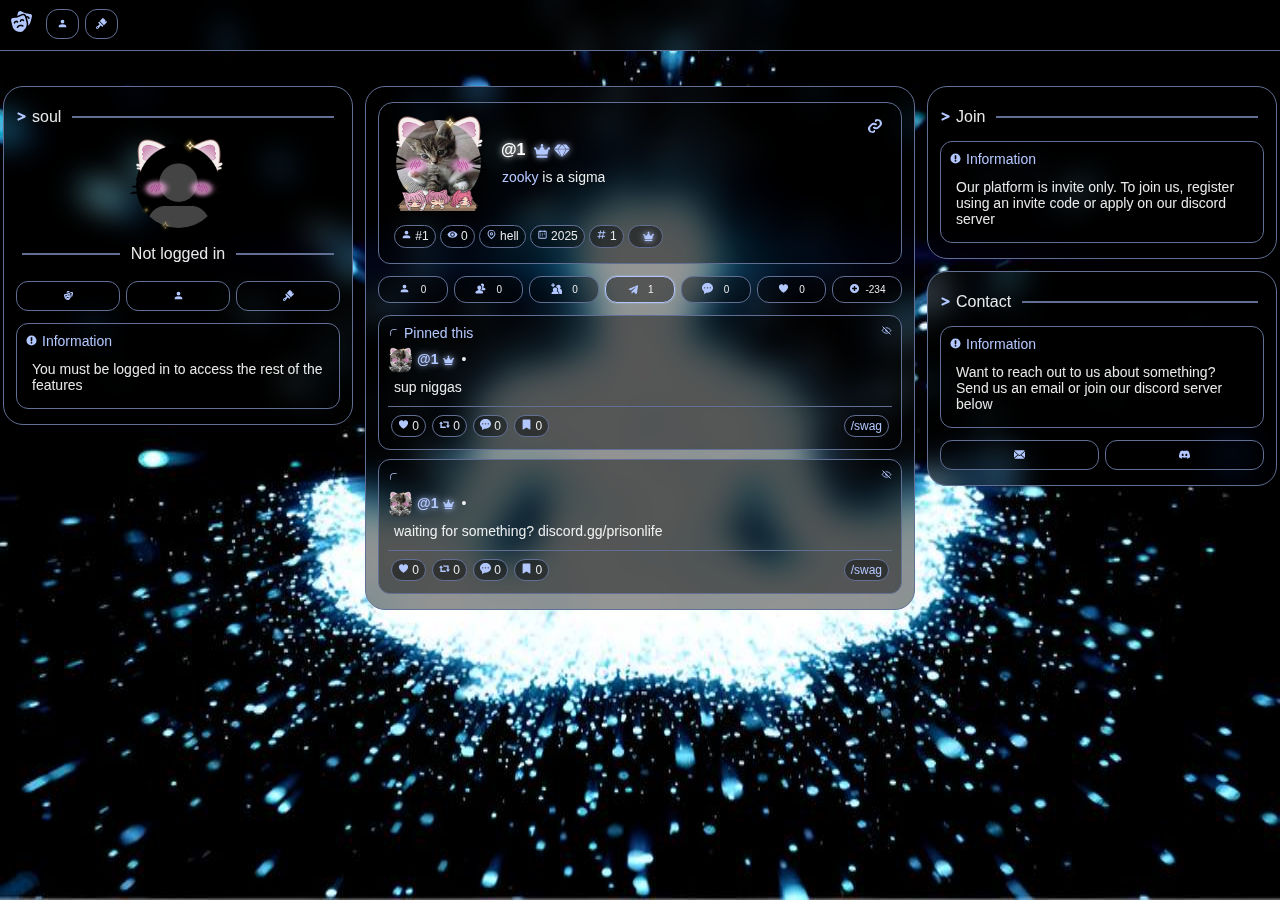
==== commit 18440f14: "Update 9zs.html" ====
--- a/9zs.html
+++ b/9zs.html
@@ -896,7 +896,7 @@
                     </div>
                     <!----><img
                       alt="air"
-                      src="../assets/img/static/cosmetics/air.png"
+                      src="../assets/img/static/cosmetics/kitty.png"
                       width="100"
                       height="100"
                       class="csml"
@@ -1369,7 +1369,7 @@
                   </div>
                   <!----><img
                     alt="air"
-                    src="../assets/img/static/cosmetics/air.png"
+                    src="../assets/img/static/cosmetics/kitty.png"
                     width="25"
                     height="25"
                     class="csms"
@@ -1546,7 +1546,7 @@
                   </div>
                   <!----><img
                     alt="air"
-                    src="../assets/img/static/cosmetics/air.png"
+                    src="../assets/img/static/cosmetics/kitty.png"
                     width="25"
                     height="25"
                     class="csms"
